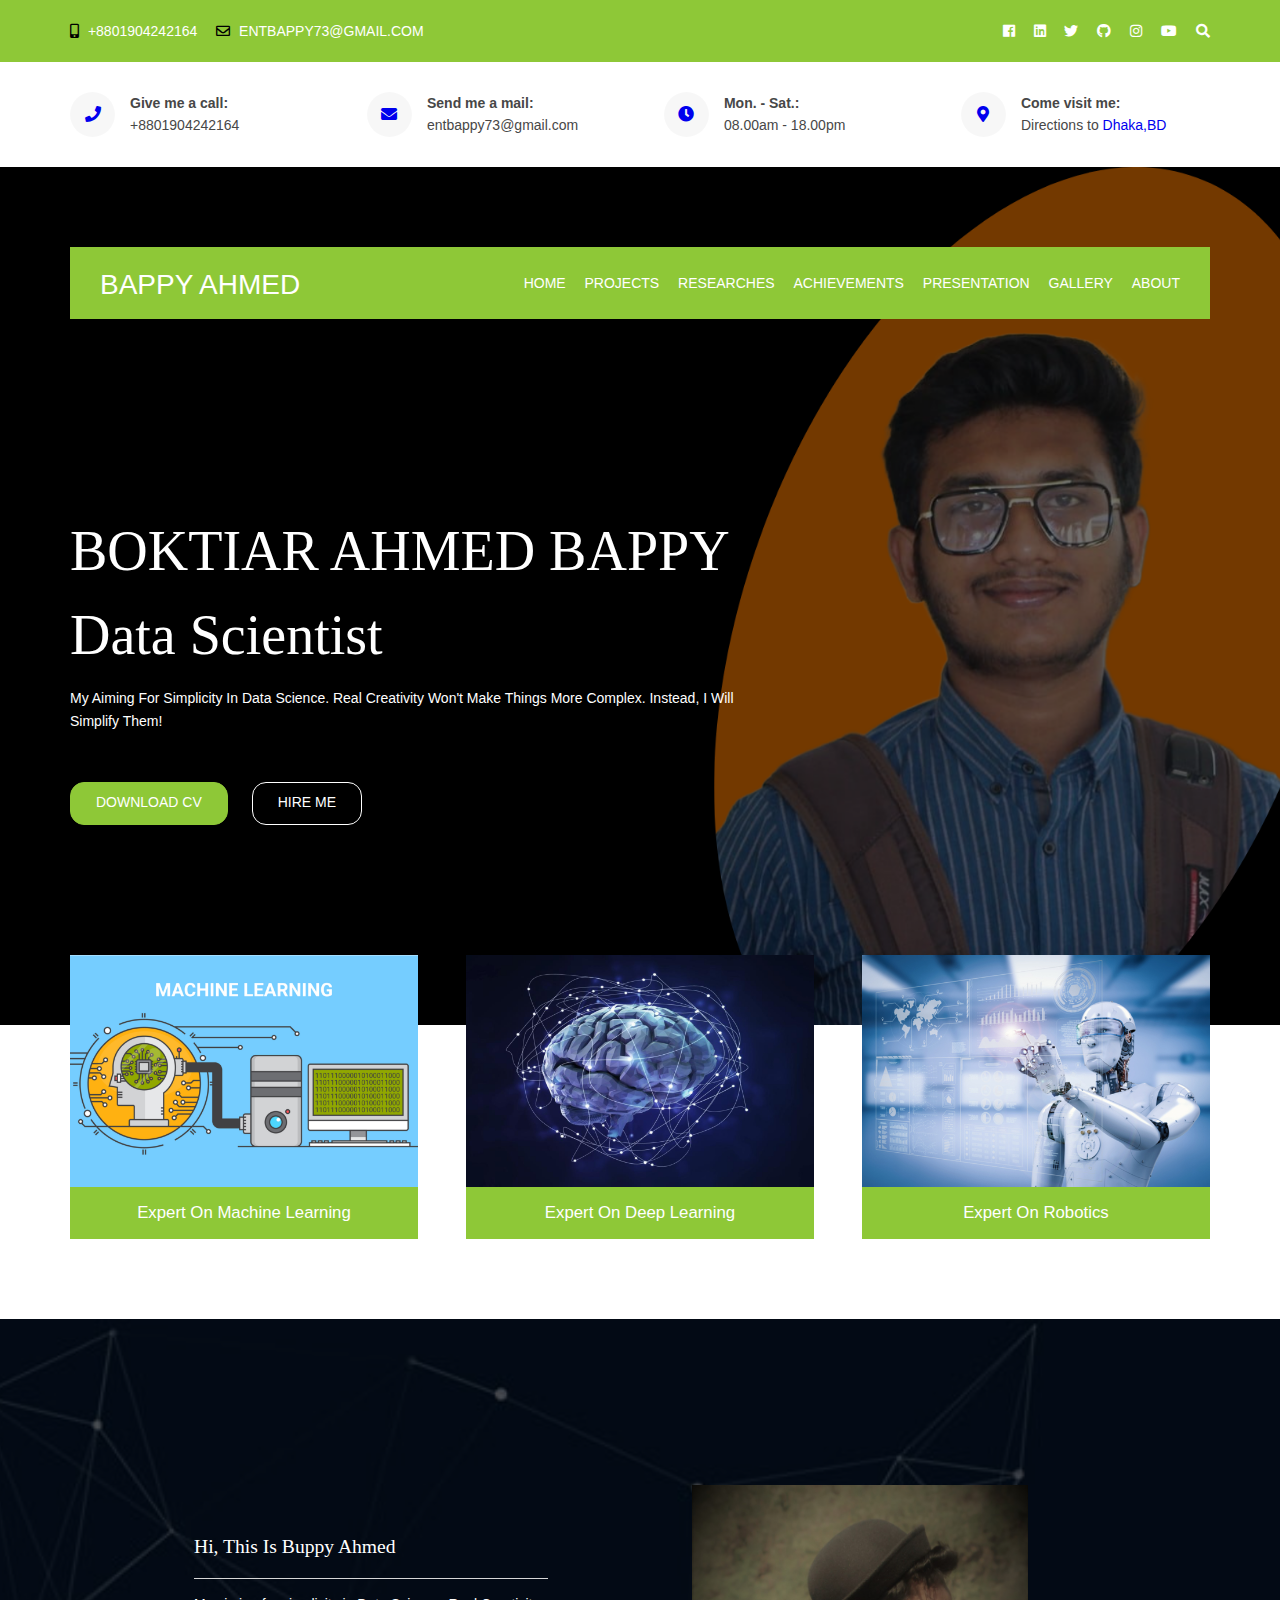
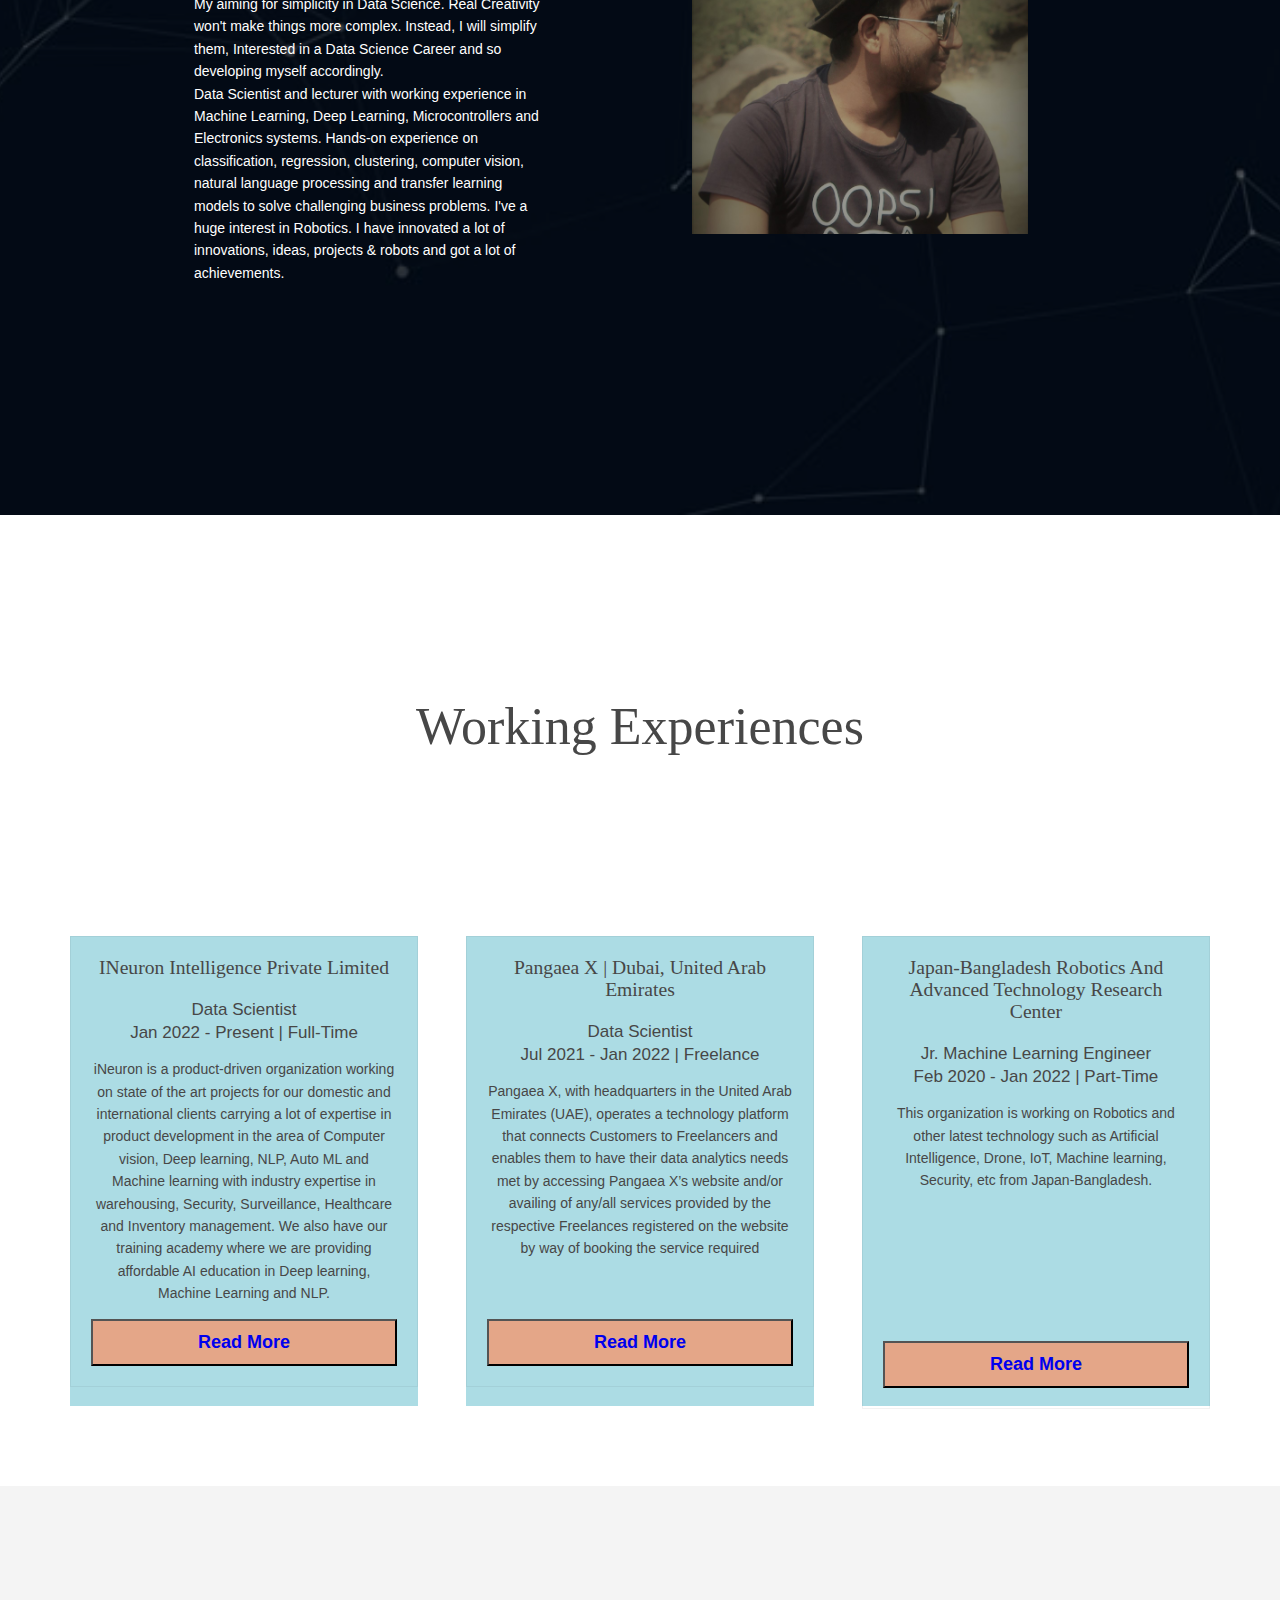
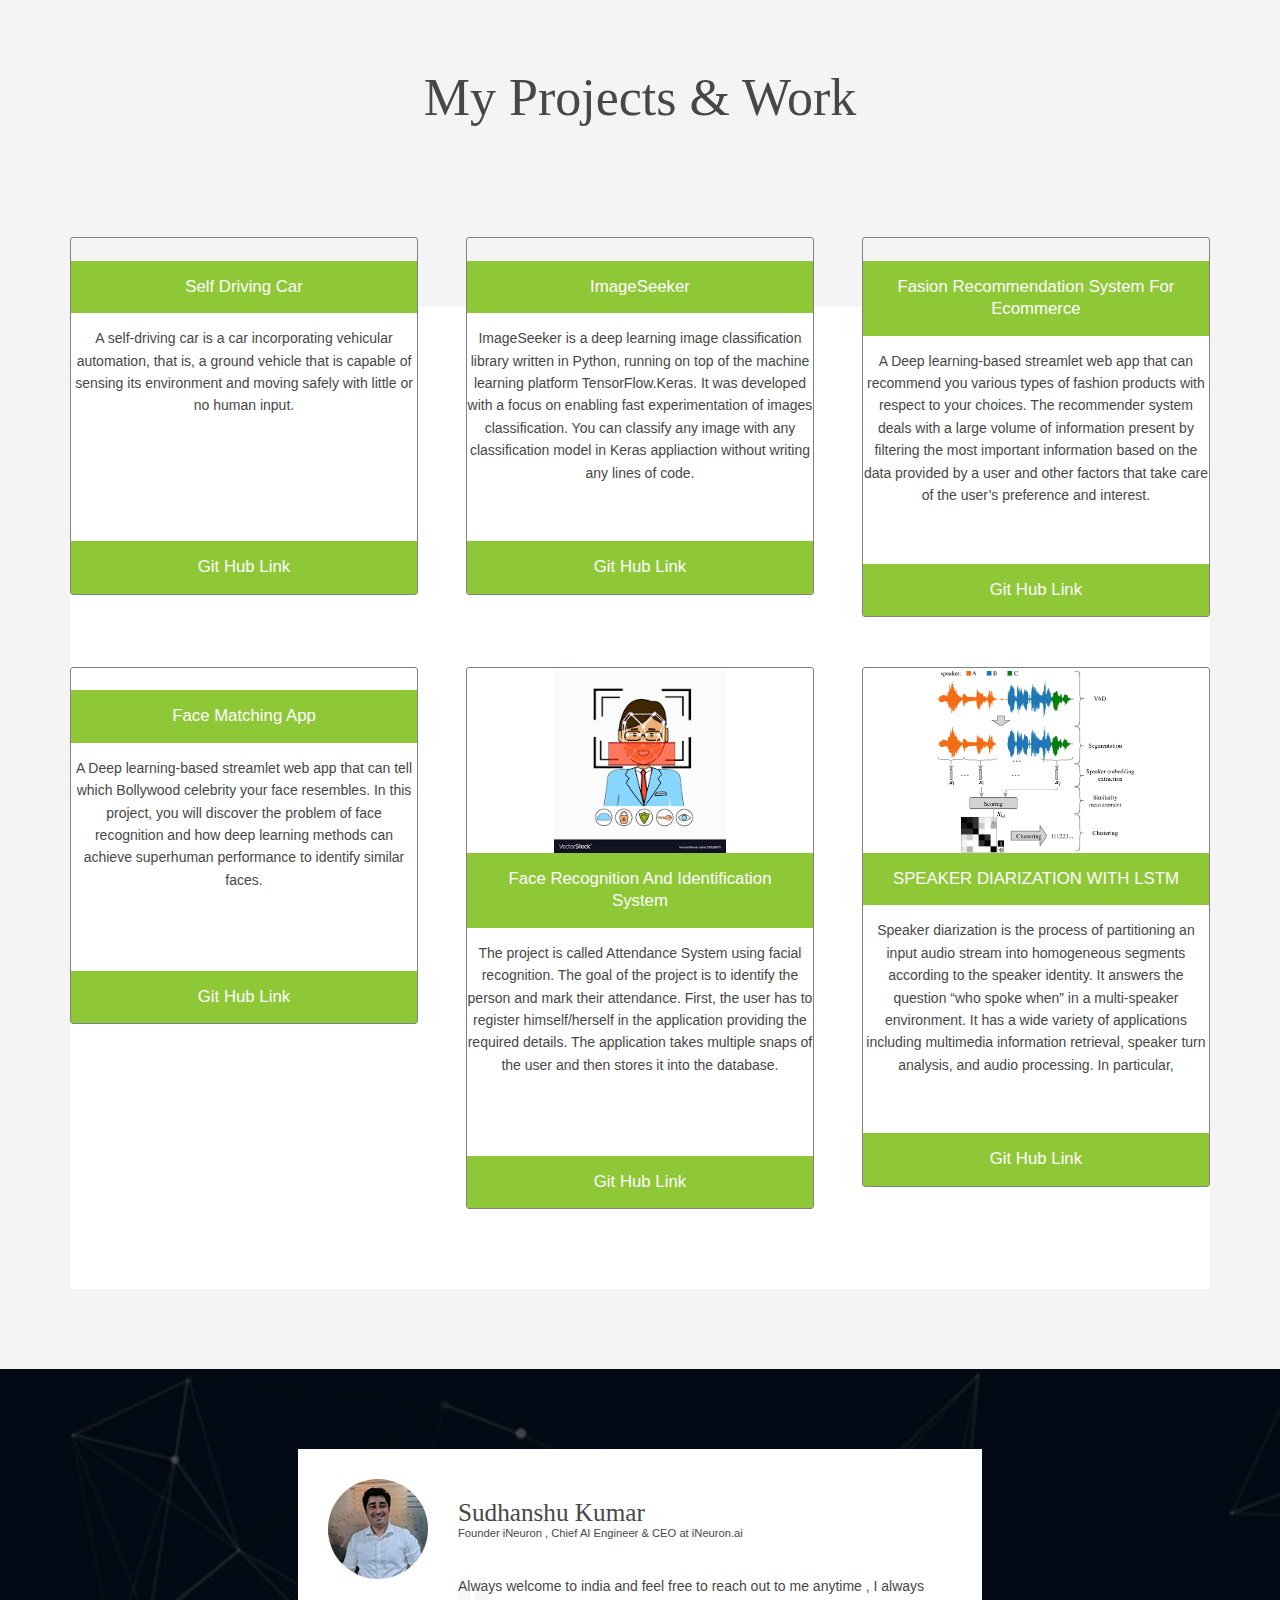
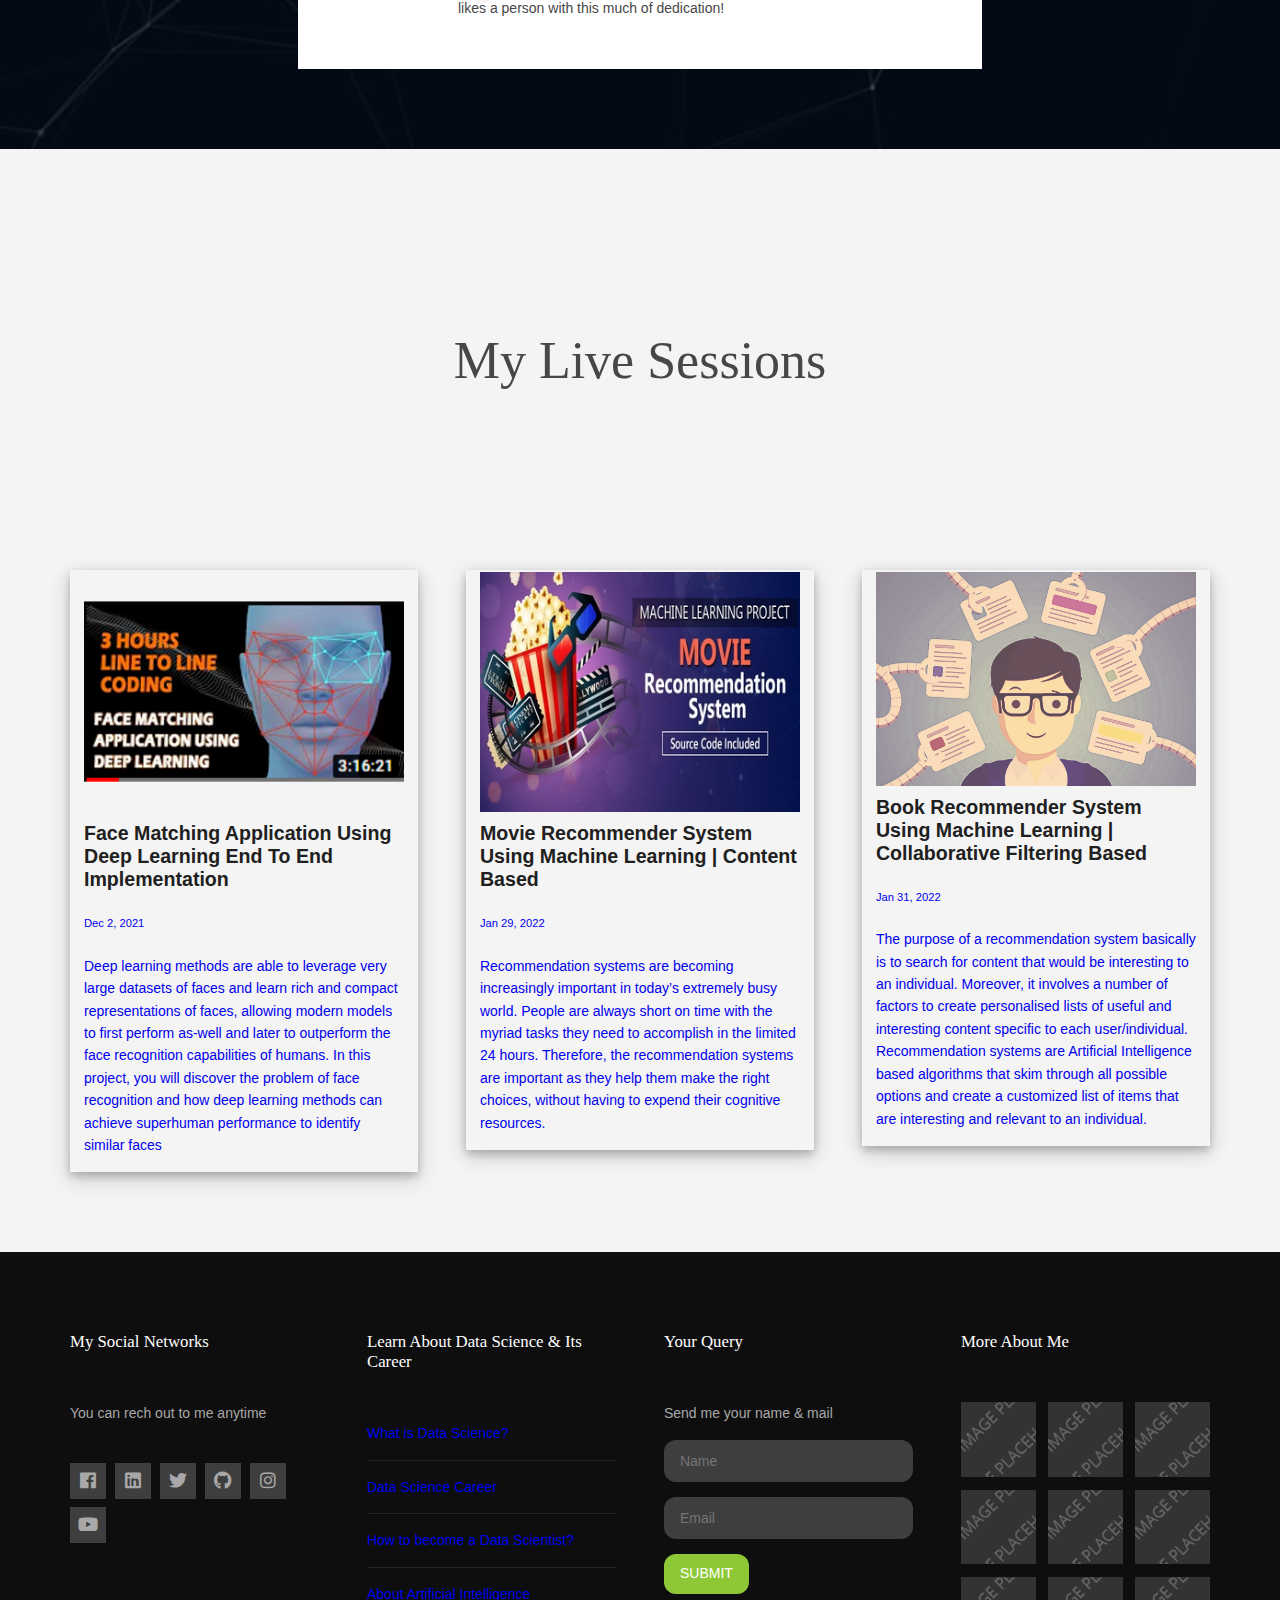
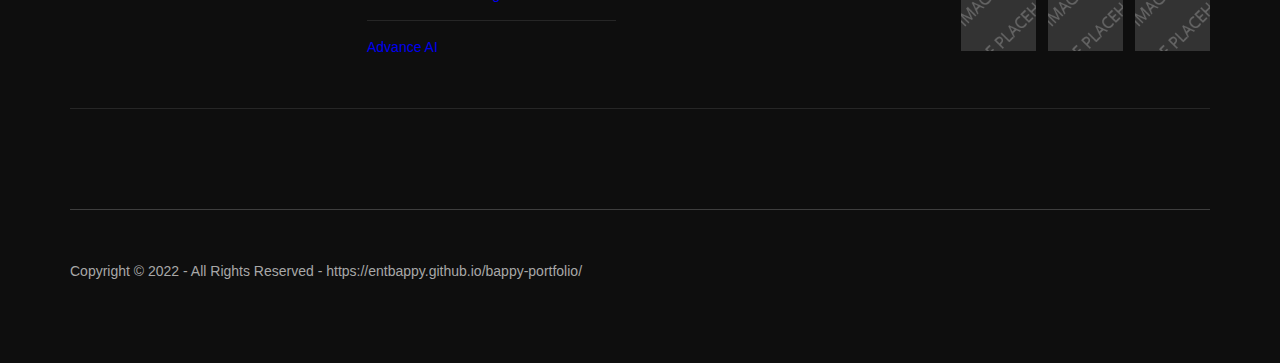
==== index.html @ 2879cc94 "home page is done" ====
<!DOCTYPE html>
<!--
Template Name: Spourmo
Author: <a href="https://www.os-templates.com/">OS Templates</a>
Author URI: https://www.os-templates.com/
Copyright: OS-Templates.com
Licence: Free to use under our free template licence terms
Licence URI: https://www.os-templates.com/template-terms
-->
<html lang="">
<!-- To declare your language - read more here: https://www.w3.org/International/questions/qa-html-language-declarations -->
<head>
<title>Bappy Portfolio</title>
<meta charset="utf-8">
<meta name="viewport" content="width=device-width, initial-scale=1.0, maximum-scale=1.0, user-scalable=no">
<link href="layout/styles/layout.css" rel="stylesheet" type="text/css" media="all">
</head>
<body id="top">
<!-- ################################################################################################ -->
<!-- ################################################################################################ -->
<!-- ################################################################################################ -->
<div class="wrapper row0">
  <div id="topbar" class="hoc clear"> 
    <!-- ################################################################################################ -->
    <div class="fl_left">
      <ul class="nospace">
        <li><i class="fas fa-mobile-alt rgtspace-5"></i> +8801904242164</li>
        <li><i class="far fa-envelope rgtspace-5"></i> entbappy73@gmail.com</li>
      </ul>
    </div>
    <div class="fl_right">
      <ul class="nospace">
        <li><a class="faicon-facebook" href="https://www.facebook.com/profile.php?id=100005254877425"><i class="fab fa-facebook"></i></a></li>
        <li><a class="faicon-linkedin" href="https://www.linkedin.com/in/boktiarahmed73/"><i class="fab fa-linkedin"></i></a></li>
        <li><a class="faicon-twitter" href="https://twitter.com/bappy913873"><i class="fab fa-twitter"></i></a></li>
        <li><a class="faicon-github" href="https://github.com/entbappy"><i class="fab fa-github"></i></a></li>
        <li><a class="faicon-instagram" href="https://www.instagram.com/entbappy/"><i class="fab fa-instagram"></i></a></li>
        <li><a class="faicon-youtube" href="https://www.youtube.com/dswithbappy"><i class="fab fa-youtube"></i></a></li>
        <li id="searchform">
          <div>
            <form action="index.html" method="post">
              <fieldset>
                <legend>Quick Search:</legend>
                <input type="text" placeholder="Enter search term&hellip;">
                <button type="submit"><i class="fas fa-search"></i></button>
              </fieldset>
            </form>
          </div>
        </li>
      </ul>
    </div>
    <!-- ################################################################################################ -->
  </div>
</div>
<!-- ################################################################################################ -->
<!-- ################################################################################################ -->
<!-- ################################################################################################ -->
<div class="wrapper row1">
  <section id="ctdetails" class="hoc clear"> 
    <!-- ################################################################################################ -->
    <ul class="nospace clear">
      <li class="one_quarter first">
        <div class="block clear"><a href="https://play.google.com/store/apps/details?id=v.d.d.answercall&hl=en&gl=US"><i class="fas fa-phone"></i></a> <span><strong>Give me a call:</strong> +8801904242164</span></div>
      </li>
      <li class="one_quarter">
        <div class="block clear"><a href="https://www.gmail.com/"><i class="fas fa-envelope"></i></a> <span><strong>Send me a mail:</strong> entbappy73@gmail.com</span></div>
      </li>
      <li class="one_quarter">
        <div class="block clear"><a href="http://time-time.net/timer/digital-clock.php"><i class="fas fa-clock"></i></a> <span><strong> Mon. - Sat.:</strong> 08.00am - 18.00pm</span></div>
      </li>
      <li class="one_quarter">
        <div class="block clear"><a href="https://www.google.com/maps/"><i class="fas fa-map-marker-alt"></i></a> <span><strong>Come visit me:</strong> Directions to <a href="#">Dhaka,BD</a></span></div>
      </li>
    </ul>
    <!-- ################################################################################################ -->
  </section>
</div>
<!-- ################################################################################################ -->
<!-- ################################################################################################ -->
<!-- ################################################################################################ -->
<!-- Top Background Image Wrapper -->
<div class="bgded overlay padtop" style="background-image:url('images/demo/backgrounds/1.png');"> 
  <!-- ################################################################################################ -->
  <!-- ################################################################################################ -->
  <!-- ################################################################################################ -->
  <header id="header" class="hoc clear">
    <div id="logo" class="fl_left"> 
      <!-- ################################################################################################ -->
      <h1><a href="index.html">BAPPY AHMED</a></h1>
      <!-- ################################################################################################ -->
    </div>
    <nav id="mainav" class="fl_right"> 
      <!-- ################################################################################################ -->
      <ul class="clear">
        <li ><a href="index.html">Home</a></li>
      
        <li><a href="index.html">Projects</a></li>
        <li><a href="index.html">Researches</a></li>
        <li><a href="index.html">Achievements</a></li>
        <li><a href="index.html">Presentation</a></li>
        <li><a href="pages/gallery.html">Gallery</a></li>
        <li><a href="index.html">About</a></li>
      
      </ul>
      <!-- ################################################################################################ -->
    </nav>
  </header>
  <!-- ################################################################################################ -->
  <!-- ################################################################################################ -->
  <!-- ################################################################################################ -->
  <div id="pageintro" class="hoc clear"> 
    <!-- ################################################################################################ -->
    <article>
      <h3 class="heading">BOKTIAR AHMED BAPPY</h3>
      <h5 class="heading">Data Scientist</h5>
      <p>My aiming for simplicity in Data Science. Real Creativity won't make things more complex. Instead, I will simplify them!</p>
      <footer>
        <ul class="nospace inline pushright">
          <li><a class="btn" target="_blank" href="https://drive.google.com/file/d/1JgCPQ5aP0_lSbUWf7cm9gqC_9HydBpE9/view?usp=sharing">DOWNLOAD CV</a></li>
          <li><a class="btn inverse" target="_blank" href="https://www.linkedin.com/in/boktiarahmed73/">HIRE ME</a></li>
        </ul>
      </footer>
    </article>
    <!-- ################################################################################################ -->
  </div>
  <!-- ################################################################################################ -->
</div>
<!-- End Top Background Image Wrapper -->
<!-- ################################################################################################ -->
<!-- ################################################################################################ -->
<!-- ################################################################################################ -->
<div class="wrapper row3">
  <main class="hoc container clear"> 
    <!-- main body -->
    <!-- ################################################################################################ -->
    <section id="introblocks">
      <ul class="nospace group grid-3">
        <li class="one_third">
          <figure><a class="imgover" href="https://en.wikipedia.org/wiki/Machine_learning"><img src="images/demo/mchine.png" alt=""></a>
            <figcaption><a href="https://en.wikipedia.org/wiki/Machine_learning">Expert on Machine Learning</a></figcaption>
          </figure>
        </li>
        <li class="one_third">
          <figure><a class="imgover" href="https://en.wikipedia.org/wiki/Deep_learning"><img src="images/demo/ann.jpg" alt=""></a>
            <figcaption><a href="https://en.wikipedia.org/wiki/Deep_learning">Expert on Deep Learning</a></figcaption>
          </figure>
        </li>
        <li class="one_third">
          <figure><a class="imgover" href="https://en.wikipedia.org/wiki/Robotics"><img src="images/demo/rbo.jpg" alt=""></a>
            <figcaption><a href="https://en.wikipedia.org/wiki/Robotic">Expert on Robotics</a></figcaption>
          </figure>
        </li>
      </ul>
    </section>
    <!-- ################################################################################################ -->
    <!-- / main body -->
    <div class="clear"></div>
  </main>
</div>
<!-- ################################################################################################ -->
<!-- ################################################################################################ -->
<!-- ################################################################################################ -->
<div id="home_about" class="bgded overlay" style="background-image:url('images/demo/backgrounds/nn.jpg');">
  <div id="about_detail">
    <h2>Hi, This is Buppy Ahmed</h2>
    <hr>
    <p>My aiming for simplicity in Data Science. Real Creativity won't make things more complex. Instead, I will simplify them, Interested in a Data Science Career and so developing myself accordingly.
      <br> Data Scientist and lecturer with working experience in Machine Learning, Deep Learning, Microcontrollers and Electronics systems. Hands-on experience on classification, regression, clustering, computer vision, natural language processing and transfer learning models to solve challenging business problems. I've a huge interest in Robotics. I have innovated a lot of innovations, ideas, projects & robots and got a lot of achievements.</p>
  </div>
  <div id="about_img_container">
    <img src="images/demo/about.jpg" alt="">
  </div>
  <!-- <section class="hoc container clear"> 
    
    <div class="one_half last"><a class="imgover" href="#"><img src="images/demo/about.jpg" alt=""></a></div>

    <figure id="home_about_detail" class="one_half first">
      <h4 class="heading">About Me</h4>
      <p class="btmspace-30">Hi! This is Bappy. My aiming for simplicity in Data Science. Real Creativity won't make things more complex. Instead, I will simplify them, Interested in a Data Science Career and so developing myself accordingly. Data Scientist and lecturer with working experience in Machine Learning, Deep Learning, Microcontrollers and Electronics systems. Hands-on experience on classification, regression, clustering, computer vision, natural language processing and transfer learning models to solve challenging business problems. I've a huge interest in Robotics. I have innovated a lot of innovations, ideas, projects & robots and got a lot of achievements.</p>
      <ul class="nospace clear points">
        <li><a href="https://www.linkedin.com/in/boktiarahmed73/"><i class="fas fa-equals"></i></a>
          <h6 class="heading">See My Achievements</h6>
        </li>
      
      </ul>
    </figure>  
  </section> -->
</div>
<!-- ################################################################################################ -->
<!-- ################################################################################################ -->
<!-- ################################################################################################ -->
<div class="wrapper row3">
  <section id="services" class="hoc container clear"> 
    <!-- ################################################################################################ -->
    <div class="sectiontitle">
      <!-- <p class="nospace font-xs">Mollis eu commodo eu dui quisque</p> -->
      <h6 class="heading home_heading" >Working Experiences</h6>
    </div>
    <ul class="nospace group grid-3">

      <li class="one_third" id="one_third_work">
        <article>
          <h6 class="heading">iNeuron Intelligence Private Limited</h6> 
          <h7 class="sub_heading">Data Scientist <br> Jan 2022 - Present | Full-Time</h7> 
          <p>iNeuron is a product-driven organization working on state of the art projects for our domestic and international clients carrying a lot of expertise in product development in the area of Computer vision, Deep learning, NLP, Auto ML and Machine learning with industry expertise in warehousing, Security, Surveillance, Healthcare and Inventory management. We also have our training academy where we are providing affordable AI education in Deep learning, Machine Learning and NLP.</p>
          <footer>
            <a href="http://ineuron.ai/" target="_blank">
            <button id="one_third_btn">Read More</button>
          </a>
          </footer>
        </article>
      </li>

      <li class="one_third" id="one_third_work">
        <article>
          <h6 class="heading">Pangaea X | Dubai, United Arab Emirates</h6>
          <h7 class="sub_heading">Data Scientist <br> Jul 2021 - Jan 2022 | Freelance</h7> 
          <p>Pangaea X, with headquarters in the United Arab Emirates (UAE), operates a technology platform that connects Customers to Freelancers and enables them to have their data analytics needs met by accessing Pangaea X’s website and/or availing of any/all services provided by the respective Freelances registered on the website by way of booking the service required</p>
         
          <footer style="padding-top: 46px;">
            <a href="https://www.pangaeax.com" target="_blank">
            <button id="one_third_btn">Read More</button>
          </a>
          </footer>
        </article>
      </li>
      
      <li class="one_third" id="one_third_work">
        <article>
          <h6 class="heading">Japan-Bangladesh Robotics and Advanced Technology Research Center</h6>
          <h7 class="sub_heading">Jr. Machine Learning Engineer <br> Feb 2020 - Jan 2022 | Part-Time</h7> 
          <p>This organization is working on Robotics and other latest technology such as Artificial Intelligence, Drone, IoT, Machine learning, Security, etc from Japan-Bangladesh.</p>
         
          <footer style="padding-top: 135px;">
            <a href="https://www.jbratrc.com/" target="_blank">
            <button id="one_third_btn">Read More</button>
          </a>
          </footer>
        </article>
      </li>

      <!-- <li class="one_third">
        <article><a href="#"><i class="fas fa-bezier-curve"></i></a>
          <h6 class="heading">Tincidunt enim etiam</h6>
          <p>Tellus lacus tempor in pharetra id imperdiet sit amet enim suspendisse potenti fusce ornare imperdiet sit amet enim suspendisse.</p>
          <footer><a href="#">Read More</a></footer>
        </article>
      </li>
      <li class="one_third">
        <article><a href="#"><i class="fas fa-box-open"></i></a>
          <h6 class="heading">Tincidunt enim etiam</h6>
          <p>Tellus lacus tempor in pharetra id imperdiet sit amet enim suspendisse potenti fusce ornare imperdiet sit amet enim suspendisse.</p>
          <footer><a href="#">Read More</a></footer>
        </article>
      </li>
      <li class="one_third">
        <article><a href="#"><i class="fas fa-luggage-cart"></i></a>
          <h6 class="heading">Tincidunt enim etiam</h6>
          <p>Tellus lacus tempor in pharetra id imperdiet sit amet enim suspendisse potenti fusce ornare imperdiet sit amet enim suspendisse.</p>
          <footer><a href="#">Read More</a></footer>
        </article>
      </li> -->
    </ul>
    <!-- ################################################################################################ -->
  </section>
</div>

<div class="wrapper row2">
  <section class="hoc container clear"> 
    <div class="sectiontitle">
      <h6 class="heading home_heading">My Projects & work</h6>
    </div>
    <!-- nedd added -->
    <div class="wrapper row3">
      <main class="hoc container clear"> 
        <section id="introblocks">
          <ul class="nospace group grid-3">
            <!-- self driving car -->
            <li class="one_third one_third_project">
              <figure><img src="https://camo.githubusercontent.com/569f0bd9c0ab9465d47946e35dffa65f2a9e174f5f61d06058e49eae9a553526/68747470733a2f2f63646e2e6472696262626c652e636f6d2f75736572732f313831352f73637265656e73686f74732f323538393031362f6361725f64722e676966" alt="">
                <figcaption><a>Self Driving Car</a>
                </figcaption>
                <p class="project_detail">A self-driving car is a car incorporating vehicular automation, that is, a ground vehicle that is capable of sensing its environment and moving safely with little or no human input.
                </p>
                <figcaption><a href="https://github.com/entbappy/Complete-Self-Driving-Car">Git Hub Link</a>
                </figcaption>
              </figure>
            </li>

       <!-- image seeker -->
       <li class="one_third one_third_project">
        <figure><img src="https://raw.githubusercontent.com/entbappy/Branching-tutorial/master/ImageSeeker.png" alt="">
          <figcaption><a>ImageSeeker</a>
          </figcaption>
          <p class="project_detail">ImageSeeker is a deep learning image classification library written in Python, running on top of the machine learning platform TensorFlow.Keras. It was developed with a focus on enabling fast experimentation of images classification. You can classify any image with any classification model in Keras appliaction without writing any lines of code.
          </p>
          <figcaption><a href="https://github.com/entbappy/ImageSeeker-Package">Git Hub Link</a>
          </figcaption>
        </figure>
      </li>
      <!-- faison recomendation -->
      <li class="one_third one_third_project">
        <figure><img src="https://raw.githubusercontent.com/entbappy/Deep-Learning-Based-Fasion-Recommendation-System/master/demo/3.png" alt="">
          <figcaption><a>Fasion Recommendation System for Ecommerce</a>
          </figcaption>
          <p class="project_detail">A Deep learning-based streamlet web app that can recommend you various types of fashion products with respect to your choices. The recommender system deals with a large volume of information present by filtering the most important information based on the data provided by a user and other factors that take care of the user’s preference and interest. 
          </p>
          <figcaption><a href="https://github.com/entbappy/Deep-Learning-Based-Fasion-Recommendation-System">Git Hub Link</a>
          </figcaption>
        </figure>
      </li>
      <!-- Face Matching app -->
      <li class="one_third one_third_project">
        <figure><img src="https://raw.githubusercontent.com/entbappy/Which-Bollywood-Celebrity-You-look-like/main/demo/5.png" alt="">
          <figcaption><a>Face Matching app</a>
          </figcaption>
          <p class="project_detail">A Deep learning-based streamlet web app that can tell which Bollywood celebrity your face resembles.
            In this project, you will discover the problem of face recognition and how deep learning methods can achieve superhuman performance to identify similar faces.
          </p>
          <figcaption><a href="https://github.com/entbappy/Which-Bollywood-Celebrity-You-look-like">Git Hub Link</a>
          </figcaption>
        </figure>
      </li>

 <!-- Face Recognition and Identification system -->
 <li class="one_third one_third_project">
  <figure><img src="images/demo//attandence.png" alt="">
    <figcaption><a>Face Recognition and Identification system</a>
    </figcaption>
    <p class="project_detail">The project is called Attendance System using facial recognition. The goal of the project is to identify the person and mark their attendance. First, the user has to register himself/herself in the application providing the required details. The application takes multiple snaps of the user and then stores it into the database. 
    </p>
    <figcaption><a href="https://github.com/entbappy/Attendance-System-using-facial-recognition">Git Hub Link</a>
    </figcaption>
  </figure>
</li>
<!-- faison recomendation -->
<li class="one_third one_third_project">
  <figure><img src="images/demo/SPEAKER DIARIZATION WITH LSTM.png" alt="">
    <figcaption><a>SPEAKER DIARIZATION WITH LSTM</a>
    </figcaption>
    <p class="project_detail">Speaker diarization is the process of partitioning an input audio stream into homogeneous segments according to the speaker identity. It answers the question “who spoke when” in a multi-speaker environment. It has a wide variety of applications including multimedia information retrieval, speaker turn analysis, and audio processing. In particular,
    </p>
    <figcaption><a href="https://github.com/entbappy/Speaker-Diarization-with-LSTM---Spectral-clustering-algorithm">Git Hub Link</a>
    </figcaption>
  </figure>
</li>
          </ul>
        </section>
   
        <div class="clear"></div>
      </main>
    </div>
    <figure>

      <!-- <figcaption class="center btmspace-50"><a href="#">Pharetra</a> / <a href="#">Imperdiet</a> / <a href="#">Suspendisse</a> / <a href="#">Potenti</a></figcaption> -->
      <ul class="nospace group grid-3">
        <!-- <li class="one_third"><a class="imgover" href="https://github.com/entbappy/Complete-Self-Driving-Car"><img src="images/demo/car.jpg" alt=""></a></li>
        <li class="one_third"><a class="imgover" href="https://github.com/entbappy/ImageSeeker-Package"><img src="images/demo/seeker.jpg" alt=""></a></li>
        <li class="one_third"><a class="imgover" href="https://github.com/entbappy/Deep-Learning-Based-Fasion-Recommendation-System"><img src="images/demo/fasion.jpg" alt=""></a></li> -->
        <!-- <li class="one_third"><a class="imgover" href="https://github.com/entbappy/Which-Bollywood-Celebrity-You-look-like"><img src="images/demo/face.jpg" alt=""></a></li>
        <li class="one_third"><a class="imgover" href="https://github.com/entbappy/Attendance-System-using-facial-recognition"><img src="images/demo/att.jpg" alt=""></a></li>
        <li class="one_third"><a class="imgover" href="https://github.com/entbappy/Speaker-Diarization-with-LSTM---Spectral-clustering-algorithm"><img src="images/demo/sp.jpg" alt=""></a></li> -->
      </ul>
    </figure>
    <!-- ################################################################################################ -->
  </section>
</div>
<!-- ################################################################################################ -->
<!-- ################################################################################################ -->
<!-- ################################################################################################ -->
<div class="bgded overlay" style="background-image:url('images/demo/backgrounds/nn.jpg');">
  
  <section id="testimonials" class="hoc container clear"> 
    
    <!-- ################################################################################################ -->
    
    <article>
      
      <figure><img src="images/demo/su.jpg" alt=""></figure>
      <h6 class="heading font-x2">Sudhanshu Kumar</h6>
      <em>Founder iNeuron , Chief AI Engineer & CEO at iNeuron.ai</em>
      <blockquote>Always welcome to india and feel free to reach out to me anytime , I always likes a person with this much of dedication!</blockquote>
    </article>
    <!-- ################################################################################################ -->
  </section>
</div>


<div class="wrapper row2">
  <section class="hoc container clear"> 
    <!-- ################################################################################################ -->
    <div class="sectiontitle">
      <!-- <p class="nospace font-xs">Mollis eu commodo eu dui quisque</p> -->
      <h6 class="heading home_heading">My Live Sessions</h6>
    </div>
    <ul id="latest" class="nospace group sd-third">
      <a class=" " href="https://www.youtube.com/watch?v=TYaYeLsnljI&t=896s"> <!-- class="imgover" -->
      <li class="one_third first live_session_container">
        <article>
          <figure><img class="live_session" src="images/demo/ls1.png" alt="">
            <figcaption>
              <h6 class="live_session_heading">Face Matching Application Using Deep Learning End to End Implementation</h6>
              <ul class="nospace meta clear">
                <!-- <li><i class="fas fa-user"></i> <a href="#">Admin</a></li> -->
                <li>
                  <time datetime="2045-04-06T08:15+00:00">Dec 2, 2021</time>
                </li>
              </ul>
            </figcaption>
          </figure>
          <p>Deep learning methods are able to leverage very large datasets of faces and learn rich and compact representations of faces, allowing modern models to first perform as-well and later to outperform the face recognition capabilities of humans. In this project, you will discover the problem of face recognition and how deep learning methods can achieve superhuman performance to identify similar faces</p>
          <!-- <footer><a href="https://www.youtube.com/watch?v=TYaYeLsnljI&t=896s">Session Link</a></footer> -->
        </article>
      </li>
    </a>
    <a class="" target="_blank" href="https://youtu.be/yIsbvlgKQNU">
      <li class="one_third live_session_container">
        <article>
          <figure><img  class="live_session" src="images/demo/ls2.jpg" alt="">
            <figcaption>
              <h6 class="live_session_heading">Movie Recommender System Using Machine Learning | Content Based</h6>
              <ul class="nospace meta clear">
                <!-- <li><i class="fas fa-user"></i> <a href="#">Admin</a></li> -->
                <li>
                  <time datetime="2045-04-05T08:15+00:00">Jan 29, 2022</time>
                </li>
              </ul>
            </figcaption>
          </figure>
          <p>Recommendation systems are becoming increasingly important in today’s extremely busy world. People are always short on time with the myriad tasks they need to accomplish in the limited 24 hours. Therefore, the recommendation systems are important as they help them make the right choices, without having to expend their cognitive resources.</p>
        </article>
      </li>
    </a>
    <a  class="" target="_blank" href="https://youtu.be/iFHAuvZdXvM">
      <li class="one_third live_session_container">
        <article>
          <figure>
            
              <img class="live_session" src="images/demo/ls3.jpg" alt="">   
            <figcaption>
              <h6 class="live_session_heading ">Book Recommender System Using Machine Learning | Collaborative Filtering Based</h6>
              <ul class="nospace meta clear">
                <!-- <li><i class="fas fa-user"></i> <a href="#">Admin</a></li> -->
                <li>
                  <time datetime="2045-04-04T08:15+00:00">Jan 31, 2022</time>
                </li>
              </ul>
            </figcaption>
      
          </figure>
          <p>The purpose of a recommendation system basically is to search for content that would be interesting to an individual. Moreover, it involves a number of factors to create personalised lists of useful and interesting content specific to each user/individual. Recommendation systems are Artificial Intelligence based algorithms that skim through all possible options and create a customized list of items that are interesting and relevant to an individual.</p>
        </article>
      </li>
    </a>
    </ul>
    <!-- ################################################################################################ -->
  </section>
</div>
<!-- ################################################################################################ -->
<!-- ################################################################################################ -->
<!-- ################################################################################################ -->
<!-- Bottom Background Image Wrapper -->
<div class="bgded overlay" style="background-image:url('images/demo/backgrounds/nn.png');"> 
  <!-- ################################################################################################ -->
  <div class="wrapper row4">
    <footer id="footer" class="hoc clear"> 
      <!-- ################################################################################################ -->
      <div class="group btmspace-50">
        <div class="one_quarter first">
          <h6 class="heading">My Social Networks</h6>
          <p>You can rech out to me anytime</p>
          <ul class="faico clear">
            <li><a target="_blank" class="faicon-facebook" href="https://www.facebook.com/profile.php?id=100005254877425"><i class="fab fa-facebook"></i></a></li>
            <li><a target="_blank" class="faicon-linkedin" href="https://www.linkedin.com/in/boktiarahmed73/"><i class="fab fa-linkedin"></i></a></li>
            <li><a target="_blank" class="faicon-twitter" href="https://twitter.com/bappy913873"><i class="fab fa-twitter"></i></a></li>
            <li><a target="_blank" class="faicon-github" href="https://github.com/entbappy"><i class="fab fa-github"></i></a></li>
            <li><a target="_blank" class="faicon-instagram" href="https://www.instagram.com/entbappy/"><i class="fab fa-instagram"></i></a></li>
            <li><a target="_blank" class="faicon-youtube" href="https://www.youtube.com/dswithbappy"><i class="fab fa-youtube"></i></a></li>
          </ul>
        </div>
        <div class="one_quarter">
          <h6 class="heading">Learn about Data Science & its Career</h6>
          <ul class="nospace linklist">
            <li><a target="_blank" href="https://en.wikipedia.org/wiki/Data_science">What is Data Science?</a></li>
            <li><a target="_blank" href="https://www.discoverdatascience.org/career-information/">Data Science Career</a></li>
            <li><a target="_blank" href="https://www.geteducated.com/careers/how-to-become-a-data-scientist/">How to become a Data Scientist?</a></li>
            <li><a target="_blank" href="https://ai.facebook.com/events/inside-the-lab/?utm_source=facebook&utm_medium=organic_social&utm_campaign=itl&utm_content=post-event">About Artificial Intelligence</a></li>
            <li><a target="_blank" href="https://ai.google/">Advance AI</a></li>
          </ul>
        </div>
        <div class="one_quarter">
          <h6 class="heading">Your Query</h6>
          <p class="nospace btmspace-15">Send me your name & mail</p>
          <form action="index.html" method="post">
            <fieldset>
              <legend>Newsletter:</legend>
              <input class="btmspace-15" type="text" value="" placeholder="Name">
              <input class="btmspace-15" type="text" value="" placeholder="Email">
              <button class="btn" type="submit" value="submit">Submit</button>
            </fieldset>
          </form>
        </div>
        <div class="one_quarter">
          <h6 class="heading">More About me</h6>
          <ul class="nospace clear latestimg">
            <li><a target="_blank" class="imgover" href="#"><img src="images/demo/100x100.png" alt=""></a></li>
            <li><a target="_blank" class="imgover" href="#"><img src="images/demo/100x100.png" alt=""></a></li>
            <li><a target="_blank" class="imgover" href="#"><img src="images/demo/100x100.png" alt=""></a></li>
            <li><a target="_blank" class="imgover" href="#"><img src="images/demo/100x100.png" alt=""></a></li>
            <li><a target="_blank" class="imgover" href="#"><img src="images/demo/100x100.png" alt=""></a></li>
            <li><a target="_blank" class="imgover" href="#"><img src="images/demo/100x100.png" alt=""></a></li>
            <li><a target="_blank" class="imgover" href="#"><img src="images/demo/100x100.png" alt=""></a></li>
            <li><a target="_blank" class="imgover" href="#"><img src="images/demo/100x100.png" alt=""></a></li>
            <li><a target="_blank" class="imgover" href="#"><img src="images/demo/100x100.png" alt=""></a></li>
          </ul>
        </div>
      </div>
      <!-- ################################################################################################ -->
      <hr class="btmspace-50">
      <!-- ################################################################################################ -->
      <nav>
        <ul class="nospace">
          <!-- <li><a href="index.html"><i class="fas fa-lg fa-home"></i></a></li>
          <li><a href="#">About</a></li>
          <li><a href="#">Contact</a></li>
          <li><a href="#">Terms</a></li>
          <li><a href="#">Privacy</a></li>
          <li><a href="#">Cookies</a></li>
          <li><a href="#">Disclaimer</a></li> -->
        </ul>
      </nav>
      <!-- ################################################################################################ -->
    </footer>
  </div>
  <!-- ################################################################################################ -->
  <!-- ################################################################################################ -->
  <!-- ################################################################################################ -->
  <div class="wrapper row5">
    <div id="copyright" class="hoc clear"> 
      <!-- ################################################################################################ -->
      <p class="fl_left">Copyright &copy; 2022 - All Rights Reserved - <a href="#">https://entbappy.github.io/bappy-portfolio/</a></p>
      <!-- <p class="fl_right">Template by <a target="_blank" href="https://www.os-templates.com/" title="Free Website Templates">OS Templates</a></p> -->
      <!-- ################################################################################################ -->
    </div>
  </div>
  <!-- ################################################################################################ -->
</div>
<!-- End Bottom Background Image Wrapper -->
<!-- ################################################################################################ -->
<!-- ################################################################################################ -->
<!-- ################################################################################################ -->
<a id="backtotop" href="#top"><i class="fas fa-chevron-up"></i></a>
<!-- JAVASCRIPTS -->
<script src="layout/scripts/jquery.min.js"></script>
<script src="layout/scripts/jquery.backtotop.js"></script>
<script src="layout/scripts/jquery.mobilemenu.js"></script>
</body>
</html>
---- layout/styles/layout.css ----
@charset "utf-8";
/*
Template Name: Spourmo
Author: <a href="https://www.os-templates.com/">OS Templates</a>
Author URI: https://www.os-templates.com/
Copyright: OS-Templates.com
Licence: Free to use under our free template licence terms
Licence URI: https://www.os-templates.com/template-terms
File: Layout CSS
*/

@import url("fontawesome-free/css/all.css");
@import url("framework.css");

/* Rows
--------------------------------------------------------------------------------------------------------------- */
.row0, .row0 a{}
.row1, .row1 a{}
.row2, .row2 a{}
.row3, .row3 a{}
.row4, .row4 a{}
.row5, .row5 a{}


/* Top Bar
--------------------------------------------------------------------------------------------------------------- */
#topbar{padding:20px 0; text-transform:uppercase;}

#topbar ul li{display:inline-block; margin-right:15px;}
#topbar ul li:last-child{margin-right:0; padding-right:0; border-right:none;}
#topbar i{line-height:normal;}

/* Search Form */
#topbar #searchform{position:relative; line-height:1; z-index:9999;}
#topbar #searchform::after{display:block; height:18px; line-height:18px; padding:0; font-family:"Font Awesome 5 Free"; font-weight:900; content:"\f002"/* fa-search */;}
#topbar #searchform:hover::after, #topbar #searchform button{cursor:pointer;}
#topbar #searchform > div{position:absolute; top:18px; right:0; width:280px; visibility:hidden; opacity:0/* Required for transition effect */;}
#topbar #searchform:hover > div{visibility:visible; opacity:1/* Required for transition effect */;}
#topbar #searchform form{display:block; position:relative;}
#topbar #searchform form *{border:none;}
#topbar #searchform input{display:block; width:100%; height:36px; padding:8px 40px 8px 10px; font-size:1rem;}
#topbar #searchform ::placeholder{text-transform:capitalize;}
#topbar #searchform button{display:block; position:absolute; top:3px; right:2px; height:30px; font-size:16px; line-height:1;}


/* Contact Details
--------------------------------------------------------------------------------------------------------------- */
#ctdetails{padding:30px 0;}

#ctdetails ul{}
#ctdetails ul li{}
#ctdetails ul li div{position:relative; min-height:45px; padding:0 0 0 60px; line-height:1; word-wrap:break-word;}
#ctdetails ul li div i{position:absolute; top:0; left:0; width:45px; height:45px; line-height:45px; font-size:16px; text-align:center; border-radius:50%;}
#ctdetails ul li div span{display:block; padding:4px 0 0 0;}
#ctdetails ul li div strong{display:block; margin:0 0 8px 0;}
#ctdetails div:last-child{margin-bottom:0;}/* Used when elements stack in small viewports */


/* Header
--------------------------------------------------------------------------------------------------------------- */
.padtop{padding:80px 0 0 0;}
 
#header{padding:0 30px;}

#header #logo{margin:22px 0 0 0;}
#header #logo h1{margin:0; padding:0; font-size:2rem; font-variant:small-caps;}


/* Page Intro
--------------------------------------------------------------------------------------------------------------- */
#pageintro{padding:200px 0;}

#pageintro article{display:block; max-width:60%; text-transform:capitalize;}
#pageintro .heading{font-size:4rem;}
#pageintro footer{margin-top:50px;}


/* Content Area
--------------------------------------------------------------------------------------------------------------- */
.container{padding:80px 0;}

/* Content */
.container .content{}

.sectiontitle{display:block; max-width:55%; margin:0 auto 80px; text-align:center;}
.sectiontitle *{margin:0;}

.grid-3 > li{margin-bottom:50px;}
.grid-3 > li:nth-last-child(-n+3){margin-bottom:0;}/* Removes bottom margin from the last line of items - margin is restored in the media queries when items stack */
.grid-3 > li:nth-child(3n+1){margin-left:0; clear:left;}/* Removes the need to add class="first" */

/* Introblocks */
#introblocks{display:block; position:relative; margin:-150px 0 0 0; z-index:1; text-align:center;}
#introblocks figure{}
#introblocks figure figcaption{}
#introblocks figure figcaption > a{display:block; padding:15px; text-transform:capitalize; font-size:1.2rem;}

/* Services */
#services{text-align:center;}
#services article{padding:20px; border:1px solid;}
#services i{margin-bottom:30px; font-size:3rem;}

/* Points */
.points{}
.points ul{}
.points li{position:relative; min-height:60px; margin:0 0 30px 0; padding:5px 0 0 80px; line-height:1;}
.points li:last-child{margin:0;}/* Used when elements stack in small viewports */
.points li i{position:absolute; top:0; left:0; width:60px; height:60px; line-height:60px; font-size:20px; text-align:center; border-radius:50%;}
.points li .heading{margin:0 0 10px 0; font-size:1.2rem;}
.points li p{margin:0; line-height:1.4rem;}

/* Testimonials */
#testimonials{}
#testimonials article{display:block; position:relative; max-width:60%; margin:0 auto; padding:50px 30px 50px 160px;}
#testimonials article *{margin:0; padding:0;}
#testimonials article figure{position:absolute; top:30px; left:30px;}
#testimonials article figure img{border-radius:50%;}
#testimonials article .heading{}
#testimonials article em{display:block; margin:-5px 0 30px 0; font-size:.8rem; font-style:normal;}
#testimonials article blockquote{line-height:1.6rem;}
#testimonials article blockquote::before{top:0; left:0; font-size:30px; line-height:30px;}

/* Latest */
#latest{}
#latest > li:last-child{margin-bottom:0;}/* Used when elements stack in small viewports */
#latest article{}
#latest article figure{}
#latest article figure > a{margin-bottom:20px;}
#latest article figure figcaption{}
#latest article figure figcaption .heading{margin:0 0 8px 0;}
#latest article figure figcaption .meta{display:block; margin:0 0 20px 0;}
#latest article figure figcaption .meta li{display:inline-block; margin-right:5px; padding-right:10px; border-right:1px solid red; font-size:.8rem;}
#latest article figure figcaption .meta li:last-child{margin-right:0; padding-right:0; border-right:none;}
#latest article figure figcaption .meta li i{margin-right:5px;}

/* Comments */
#comments ul{margin:0 0 40px 0; padding:0; list-style:none;}
#comments li{margin:0 0 10px 0; padding:15px;}
#comments .avatar{float:right; margin:0 0 10px 10px; padding:3px; border:1px solid;}
#comments address{font-weight:bold;}
#comments time{font-size:smaller;}
#comments .comcont{display:block; margin:0; padding:0;}
#comments .comcont p{margin:10px 5px 10px 0; padding:0;}

#comments form{display:block; width:100%;}
#comments input, #comments textarea{width:100%; padding:10px; border:1px solid;}
#comments textarea{overflow:auto;}
#comments div{margin-bottom:15px;}
#comments input[type="submit"], #comments input[type="reset"]{display:inline-block; width:auto; min-width:150px; margin:0; padding:8px 5px; cursor:pointer;}

/* Sidebar */
.container .sidebar{}

.sidebar .sdb_holder{margin-bottom:50px;}
.sidebar .sdb_holder:last-child{margin-bottom:0;}


/* Footer
--------------------------------------------------------------------------------------------------------------- */
#footer{padding:80px 0 50px;}

#footer .heading{margin-bottom:50px; font-size:1.2rem;}
#footer p + .faico{margin-top:30px;}

#footer input, #footer button{border:1px solid;}
#footer input{display:block; width:100%; padding:12px 15px;}
#footer button{padding:10px 15px 12px; font-size:1rem;}

#footer .linklist li{display:block; margin-bottom:15px; padding:0 0 15px 0; border-bottom:1px solid;}
#footer .linklist li:last-child{margin:0; padding:0; border:none;}
#footer .linklist li::before, #footer .linklist li::after{display:table; content:"";}
#footer .linklist li, #footer .linklist li::after{clear:both;}

#footer .latestimg{}
#footer .latestimg > li{display:inline-block; float:left; width:30%; margin:0 0 5% 5%;}
#footer .latestimg > li:nth-last-child(-n+3){margin-bottom:0;}/* Removes bottom margin from the last three items - margin is restored in the media queries when items stack */
#footer .latestimg > li:nth-child(3n+1){margin-left:0; clear:left;}/* Removes the need to add class="first" */
#footer .latestimg > li img{width:100%;}/* Force the image to resize to take the full space - may have to be changed for tablets, depends on personal preference */
#footer .latestimg > li a.imgover{display:block;}

#footer nav{display:block; text-align:center; text-transform:uppercase;}
#footer nav li{display:inline; margin-right:20px;}
#footer nav li:last-child{margin-right:0;}


/* Copyright
--------------------------------------------------------------------------------------------------------------- */
#copyright{padding:50px 0 80px; border-top:1px solid;}
#copyright *{margin:0; padding:0;}


/* Add roundness to certain items
Settings are all different due to the optical similarity needed for different sized elements
Delete this section if roundness is not wanted / required
--------------------------------------------------------------------------------------------------------------- */
.btn{border-radius:14px;}
#footer input, #footer button{border-radius:12px;}


/* Transition Fade
This gives a smooth transition to "ALL" elements used in the layout - other than the navigation form used in mobile devices
If you don't want it to fade all elements, you have to list the ones you want to be faded individually
Delete it completely to stop fading
--------------------------------------------------------------------------------------------------------------- */
*, *::before, *::after{transition:all .3s ease-in-out;}
#mainav form *{transition:none !important;}


/* ------------------------------------------------------------------------------------------------------------ */
/* ------------------------------------------------------------------------------------------------------------ */
/* ------------------------------------------------------------------------------------------------------------ */
/* ------------------------------------------------------------------------------------------------------------ */
/* ------------------------------------------------------------------------------------------------------------ */


/* Navigation
--------------------------------------------------------------------------------------------------------------- */
nav ul, nav ol{margin:0; padding:0; list-style:none;}

#mainav, #breadcrumb, .sidebar nav{line-height:normal;}
#mainav .drop::after, #mainav li li .drop::after, #breadcrumb li a::after, .sidebar nav a::after{position:absolute; font-family:"Font Awesome 5 Free"; font-weight:900; font-size:10px; line-height:10px;}

/* Top Navigation */
#mainav{}
#mainav ul{text-transform:uppercase;}
#mainav ul ul{position:absolute; width:180px; text-transform:none; z-index:9999;}
#mainav ul ul ul{left:180px; top:0;}
#mainav li{display:inline-block; position:relative; margin:0 15px 0 0; padding:0;}
#mainav li:last-child{margin-right:0;}
#mainav li li{width:100%; margin:0;}
#mainav li a{display:block; padding:28px 0;}
#mainav li li a{border:solid; border-width:0 0 1px 0;}
#mainav .drop{padding-left:15px;}
#mainav li li a, #mainav li li .drop{display:block; margin:0; padding:10px 15px;}
#mainav .drop::after, #mainav li li .drop::after{content:"\f0d7";}
#mainav .drop::after{top:35px; left:5px;}
#mainav li li .drop::after{top:15px; left:5px;}
#mainav ul ul{visibility:hidden; opacity:0;}
#mainav ul li:hover > ul{visibility:visible; opacity:1;}

#mainav form{display:none; width:100%; margin:0; padding:0;}
#mainav form select, #mainav form select option{display:block; cursor:pointer; outline:none;}
#mainav form select{width:100%; padding:5px; border:1px solid;}
#mainav form select option{margin:5px; padding:0; border:none;}

/* Breadcrumb */
#breadcrumb{padding:150px 0 30px; text-align:right;}
#breadcrumb ul{margin:0; padding:0; list-style:none; text-transform:uppercase;}
#breadcrumb li{display:inline-block; margin:0 6px 0 0; padding:0;}
#breadcrumb li a{display:block; position:relative; margin:0; padding:0 12px 0 0; font-size:12px;}
#breadcrumb li a::after{top:4px; right:0; content:"\f0da";}
#breadcrumb li:last-child a{margin:0; padding:0;}
#breadcrumb li:last-child a::after{display:none;}
#breadcrumb .heading{margin:0; font-size:2rem;}

/* Sidebar Navigation */
.sidebar nav{display:block; width:100%;}
.sidebar nav li{margin:0 0 3px 0; padding:0;}
.sidebar nav a{display:block; position:relative; margin:0; padding:5px 10px 5px 15px; text-decoration:none; border:solid; border-width:0 0 1px 0;}
.sidebar nav a::after{top:10px; left:5px; content:"\f0da";}
.sidebar nav ul ul a{padding-left:35px;}
.sidebar nav ul ul a::after{left:25px;}
.sidebar nav ul ul ul a{padding-left:55px;}
.sidebar nav ul ul ul a::after{left:45px;}

/* Pagination */
.pagination{display:block; width:100%; text-align:center; clear:both;}
.pagination li{display:inline-block; margin:0 2px 0 0;}
.pagination li:last-child{margin-right:0;}
.pagination a, .pagination strong{display:block; padding:8px 11px; border:1px solid; background-clip:padding-box; font-weight:normal;}

/* Back to Top */
#backtotop{z-index:999; display:inline-block; position:fixed; visibility:hidden; bottom:20px; right:20px; width:36px; height:36px; line-height:36px; font-size:16px; text-align:center; opacity:.2;}
#backtotop i{display:block; width:100%; height:100%; line-height:inherit;}
#backtotop.visible{visibility:visible; opacity:.5;}
#backtotop:hover{opacity:1;}


/* Tables
--------------------------------------------------------------------------------------------------------------- */
table, th, td{border:1px solid; border-collapse:collapse; vertical-align:top;}
table, th{table-layout:auto;}
table{width:100%; margin-bottom:15px;}
th, td{padding:5px 8px;}
td{border-width:0 1px;}


/* Gallery
--------------------------------------------------------------------------------------------------------------- */
#gallery{display:block; width:100%; margin-bottom:50px;}
#gallery figure figcaption{display:block; width:100%; clear:both;}
#gallery li{margin-bottom:30px;}


/* Font Awesome Social Icons
--------------------------------------------------------------------------------------------------------------- */
.faico{margin:0; padding:0; list-style:none;}
.faico li{display:inline-block; margin:8px 5px 0 0; padding:0; line-height:normal;}
.faico li:last-child{margin-right:0;}
.faico a{display:inline-block; width:36px; height:36px; line-height:36px; font-size:18px; text-align:center;}

.faico a{color:inherit; background-color:rgba(255,255,255,.2);}
.faico a:hover{color:#FFFFFF;}

.faicon-dribble:hover{background-color:#EA4C89;}
.faicon-facebook:hover{background-color:#3B5998;}
.faicon-google-plus:hover{background-color:#DB4A39;}
.faicon-linkedin:hover{background-color:#0E76A8;}
.faicon-twitter:hover{background-color:#00ACEE;}
.faicon-vk:hover{background-color:#4E658E;}


/* ------------------------------------------------------------------------------------------------------------ */
/* ------------------------------------------------------------------------------------------------------------ */
/* ------------------------------------------------------------------------------------------------------------ */
/* ------------------------------------------------------------------------------------------------------------ */
/* ------------------------------------------------------------------------------------------------------------ */


/* Colours
--------------------------------------------------------------------------------------------------------------- */
body{color:#A8A8A8; background-color:#202020/* Fallback incase a background image doesn't load */;}
/* a{color:#2e3c19;} */
a:active, a:focus{background:transparent !important;}/* IE10 + 11 Bugfix - prevents grey background */
hr, .borderedbox{border-color:#D7D7D7;}
label span{color:#FF0000; background-color:inherit;}
input:focus, textarea:focus, *:required:focus{border-color:#8EC837 !important;}

.overlay{color:#FFFFFF; background-color:inherit;}
.overlay::after{color:inherit; background-color:rgba(0,0,0,.55);}
.overlay.light{color:#474747;}
.overlay.light::after{background-color:rgba(255,255,255,.7);}

.btn, .btn.inverse:hover{color:#FFFFFF; background-color:#8EC837; border-color:#8EC837;}
.btn:hover, .btn.inverse{color:inherit; background-color:transparent; border-color:inherit;}

.imgover:hover::before{background-color:rgba(142,200,55,.3);/* #8EC837 */}
.imgover, .imgover:hover::after{color:#FFFFFF;}


/* Rows */
.row0, .row0 a{color:#FFFFFF; background-color:#8EC837;}
.row1{color:#474747; background-color:#FFFFFF;}
.row2{color:#474747; background-color:#F4F4F4;}
.row3{color:#474747; background-color:#FFFFFF;}
.row4{color:#A8A8A8;}
.row5, .row5 a{color:#A8A8A8;}


/* Top Bar */
#topbar > div:first-of-type i{color:#000000;}
#topbar #searchform{color:inherit;}
#topbar #searchform:hover{}
#topbar #searchform input{color:#FFFFFF; background:#000000;}
#topbar #searchform button{color:#FFFFFF; background:transparent;}


/* Contact Details */
#ctdetails ul li div i{color:inherit; background-color:rgba(0,0,0,.03);}
#ctdetails ul li div:hover i{color:#FFFFFF; background-color:#8EC837;}


/* Header */
#header{color:#FFFFFF; background-color:#8EC837;}
#header #logo a{color:inherit;}


/* Content */
#introblocks figure figcaption > a{color:#FFFFFF; background-color:#8EC837;}

.points{}
.points li a i{color:inherit; background-color:#FFFFFF;}
.points li:hover a i{color:#FFFFFF; background-color:#8EC837;}

#services article{border-color:rgba(0,0,0,.05);}
#services article:hover{color:inherit; background-color:rgba(0,0,0,.02);}

#testimonials article{color:#474747; background-color:#FFFFFF;}
#testimonials article blockquote::before{color:rgba(0,0,0,.05);}

#latest article figure figcaption .meta li{border-color:rgba(0,0,0,.1);}


/* Footer */
#footer .heading{color:#FFFFFF;}
#footer hr, #footer .borderedbox, #footer .linklist li{border-color:rgba(255,255,255,.1);}

#footer input, #footer button{border-color:transparent;}
#footer input{color:#FFFFFF; background-color:rgba(255,255,255,.2);}
#footer input:focus{background-color:#8EC837;}
#footer button{color:#FFFFFF; background-color:#8EC837;}
#footer button:hover{color:inherit; background-color:transparent; border-color:inherit;}

#footer nav a{color:#FFFFFF;}
#footer nav a:hover{color:#8EC837;}


/* Copyright */
#copyright{border-color:rgba(255,255,255,.2);}


/* Navigation */
#mainav li a{color:inherit;}
#mainav .active a, #mainav a:hover, #mainav li:hover > a{color:#000000; background-color:inherit;}
#mainav li li a, #mainav .active li a{color:#FFFFFF; background-color:rgba(142,200,55,.5); border-color:rgba(142,200,55,.5);/* #8EC837 */}
#mainav li li:hover > a, #mainav .active .active > a{color:#FFFFFF; background-color:#8EC837;}
#mainav form select{color:#474747; background-color:#FFFFFF; border-color:#D7D7D7;}

#breadcrumb *{color:#FFFFFF; background-color:inherit;}
#breadcrumb li:last-child a{color:#8EC837;}

.container .sidebar nav a{color:inherit; border-color:#D7D7D7;}
.container .sidebar nav a:hover{color:#8EC837;}

.pagination a, .pagination strong{border-color:#D7D7D7;}
.pagination .current *{color:#FFFFFF; background-color:#8EC837;}

#backtotop{color:#FFFFFF; background-color:#8EC837;}


/* Tables + Comments */
table, th, td, #comments .avatar, #comments input, #comments textarea{border-color:#D7D7D7;}
th{color:#FFFFFF; background-color:#373737;}
tr, #comments li, #comments input[type="submit"], #comments input[type="reset"]{color:inherit; background-color:#FBFBFB;}
tr:nth-child(even), #comments li:nth-child(even){color:inherit; background-color:#F7F7F7;}
table a, #comments a{background-color:inherit;}


/* ------------------------------------------------------------------------------------------------------------ */
/* ------------------------------------------------------------------------------------------------------------ */
/* ------------------------------------------------------------------------------------------------------------ */
/* ------------------------------------------------------------------------------------------------------------ */
/* ------------------------------------------------------------------------------------------------------------ */


/* Media Queries
--------------------------------------------------------------------------------------------------------------- */
@-ms-viewport{width:device-width;}


/* Max Wrapper Width - Laptop, Desktop etc.
--------------------------------------------------------------------------------------------------------------- */
@media screen and (min-width:1140px){
	.hoc{max-width:1140px;}
}

@media screen and (min-width:978px) and (max-width:1140px){
	.hoc{max-width:95%;}
}


/* Mobile Devices
--------------------------------------------------------------------------------------------------------------- */
@media screen and (max-width:978px){
	.hoc{max-width:90%;}

	#topbar{}

	#header{padding:30px;}
	#header #logo{margin-top:0;}

	#mainav{}
	#mainav ul{display:none;}
	#mainav form{display:block; margin-top:2px;}

	#breadcrumb{}

	.container{}
	#comments input[type="reset"]{margin-top:10px;}
	.pagination li{display:inline-block; margin:0 5px 5px 0;}

	#footer{}

	#copyright{}
	#copyright p:first-of-type{margin-bottom:10px;}
}
/* swapno */
*{
	font-family: "Roboto", "Open Sans", sans-serif
}
#home_about{
	display: flex;
	padding: 130px 15%;
}
#about_img_container{
width: 500px;
padding: 36px 60px;
margin-left: 82px;
}
#about_detail{
	width: 45%;
	padding: 87px 2px;
}
#home_about_detail{
	padding-top: 134px;
}

#one_third_work{
	background-color: #acdce4;
	height: 470px;
	
}
#one_third_btn{
	width: 100%;
	height: 47px;
	background-color: #e4a688;
	margin-top: auto;
	font-weight: 600;
	font-size: 18px;
	
}
#one_third_btn:hover{
	cursor:grabbing;
}
.home_heading{
	font-size: 52px;
	margin: 2px 0px;
	padding: 100px 3px;
}
.live_session_heading{
	font-weight: 600;
	color: #202020;
	padding-top: 10px;
	font-family: "Roboto", "Open Sans", sans-serif
}
.live_session_container{
	padding: 2px 14px;
	box-shadow: 0 4px 8px 0 rgba(0, 0, 0, 0.2), 0 6px 20px 0 rgba(0, 0, 0, 0.19);
}

.sub_heading{
	font-size: 17px;
}

.one_third_project{
	border-radius: 3px;
	border: 1px solid gray;
}
.one_third_project img{
	height: 185px;
}
.project_detail{
	height: 200px;
}
/* .live_session{
height: 400px;
} */

@media screen and (max-width:750px){
	.imgl, .imgr{display:inline-block; float:none; margin:0 0 10px 0;}
	.fl_left, .fl_right{display:block; float:none;}
	.one_half, .one_third, .two_third, .one_quarter, .two_quarter, .three_quarter{display:block; float:none; width:auto; margin:0 0 30px 0;}
	.last, .group .group > *:last-child, .clear .clear > *:last-child, .clear .group > *:last-child, .group .clear > *:last-child{margin-bottom:0;}/* Experimental - Needs more testing in different situations, stops double margin when stacking */

	#topbar{text-align:center;}
	#topbar > div:first-of-type{margin-bottom:15px;}
	#topbar #searchform{display:none;}/* If it's required you will have to modify the CSS to display it correctly - personal preference */

	#header{text-align:center;}
	#header #logo{margin:0 0 15px 0;}

	#pageintro article{max-width:none;}
	#pageintro .heading{margin-bottom:20px; font-size:2.4rem;}

	.sectiontitle{max-width:none;}
	.sd-third > li, .grid-3{max-width:348px;}/* Restrict the width to the one_third grid element in smaller devices */
	.grid-3{margin:0 auto;}
	.grid-3 > li:nth-last-child(-n+3){margin-bottom:50px;}
	.grid-3 > li:last-child{margin-bottom:0;}

	#testimonials article{max-width:80%;}
	#latest > li{margin:0 auto 50px;}

	#footer{}
	#footer .latestimg > li, #footer .latestimg > li:nth-last-child(-n+3){display:inline-block; float:none; width:auto; margin:0 5% 5% 0;}
	#footer .latestimg > li:last-child{margin-bottom:0;}
	#footer .latestimg > li img{width:auto;}
}

@media screen and (max-width:450px){
	#topbar > div:first-of-type > ul li{display:block; margin-right:0;}

	.points li{padding:0;}
	.points li i{position:relative; top:inherit; left:inherit; margin-bottom:20px;}

	#testimonials article{max-width:none; padding:50px 30px;}
	#testimonials article figure{position:relative; top:inherit; left:inherit; margin-bottom:20px;}
}

/* Other
--------------------------------------------------------------------------------------------------------------- */
@media screen and (max-width:650px){
	.scrollable{display:block; width:100%; margin:0 0 30px 0; padding:0 0 15px 0; overflow:auto; overflow-x:scroll;}
	.scrollable table{margin:0; padding:0; white-space:nowrap;}

	.inline li{display:block; margin-bottom:10px;}
	.pushright li{margin-right:0;}

	.font-x2{font-size:1.6rem;}
	.font-x3{font-size:1.8rem;}
}
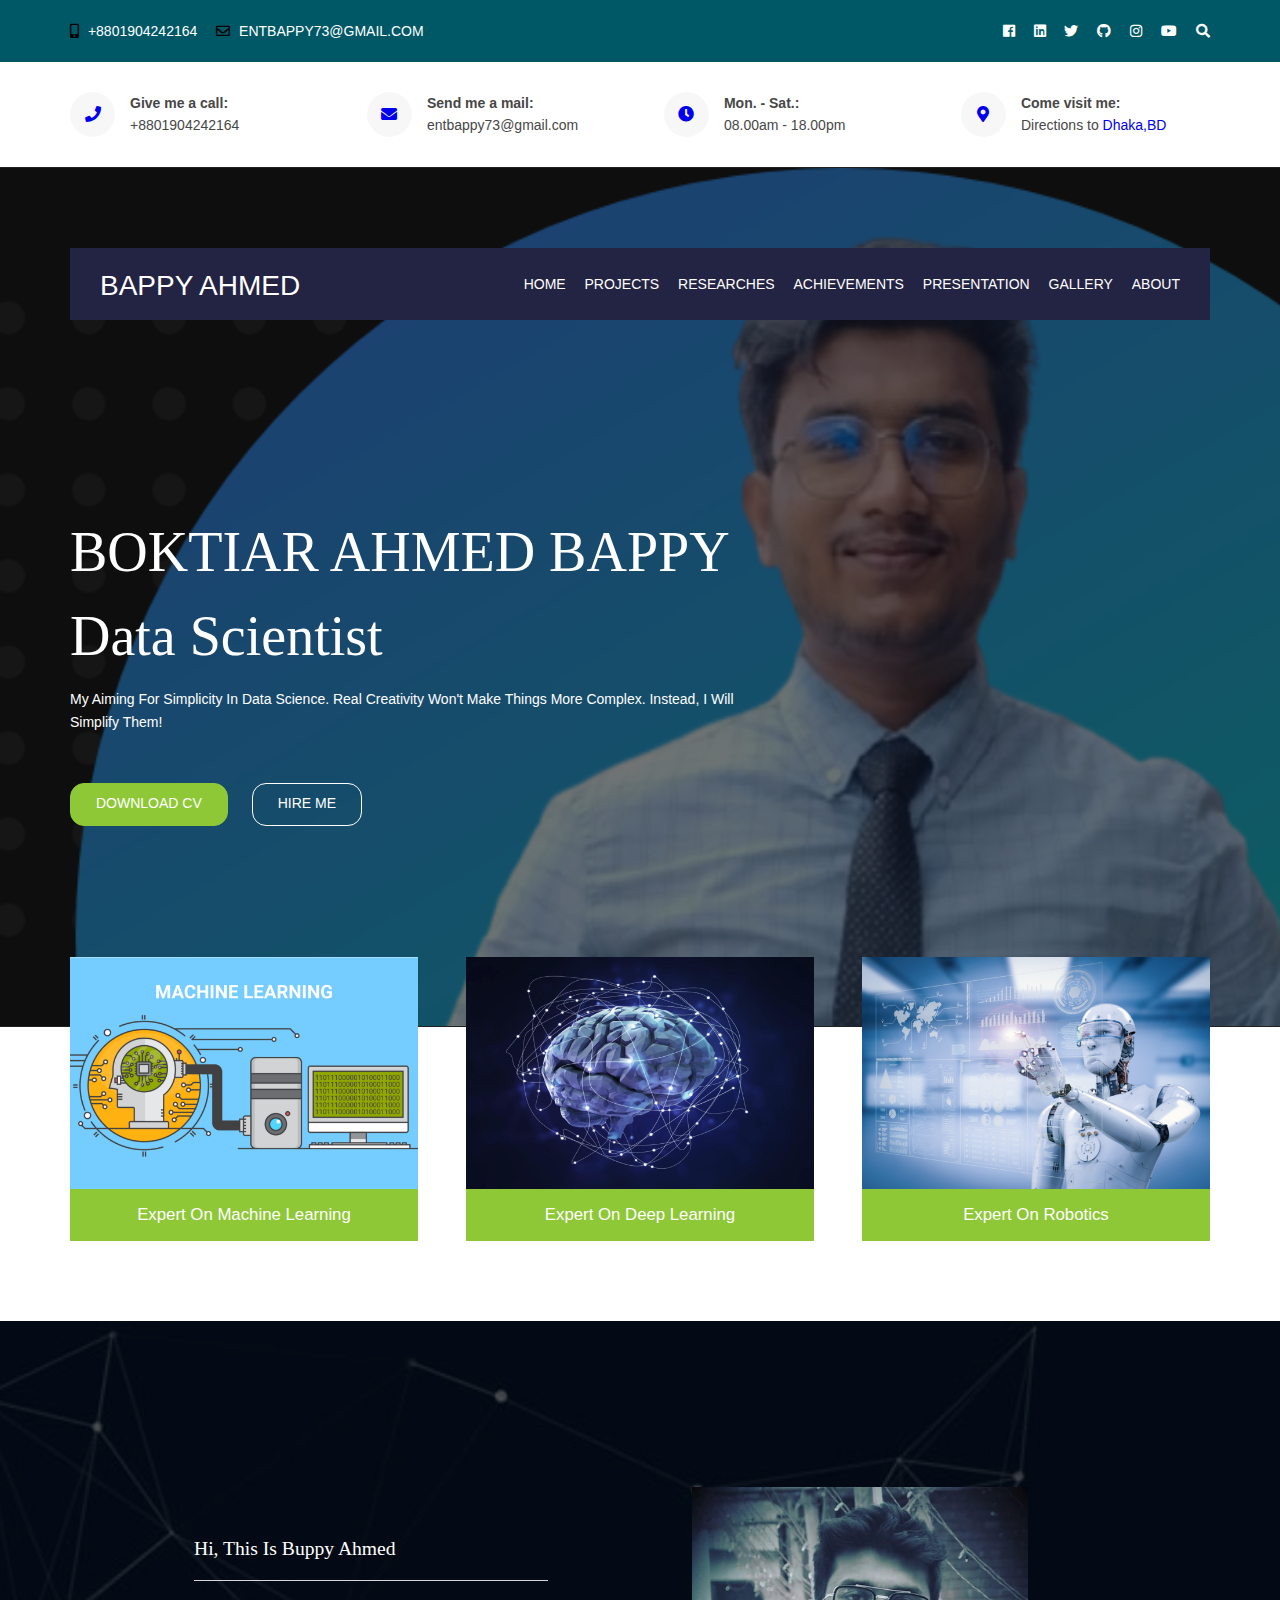
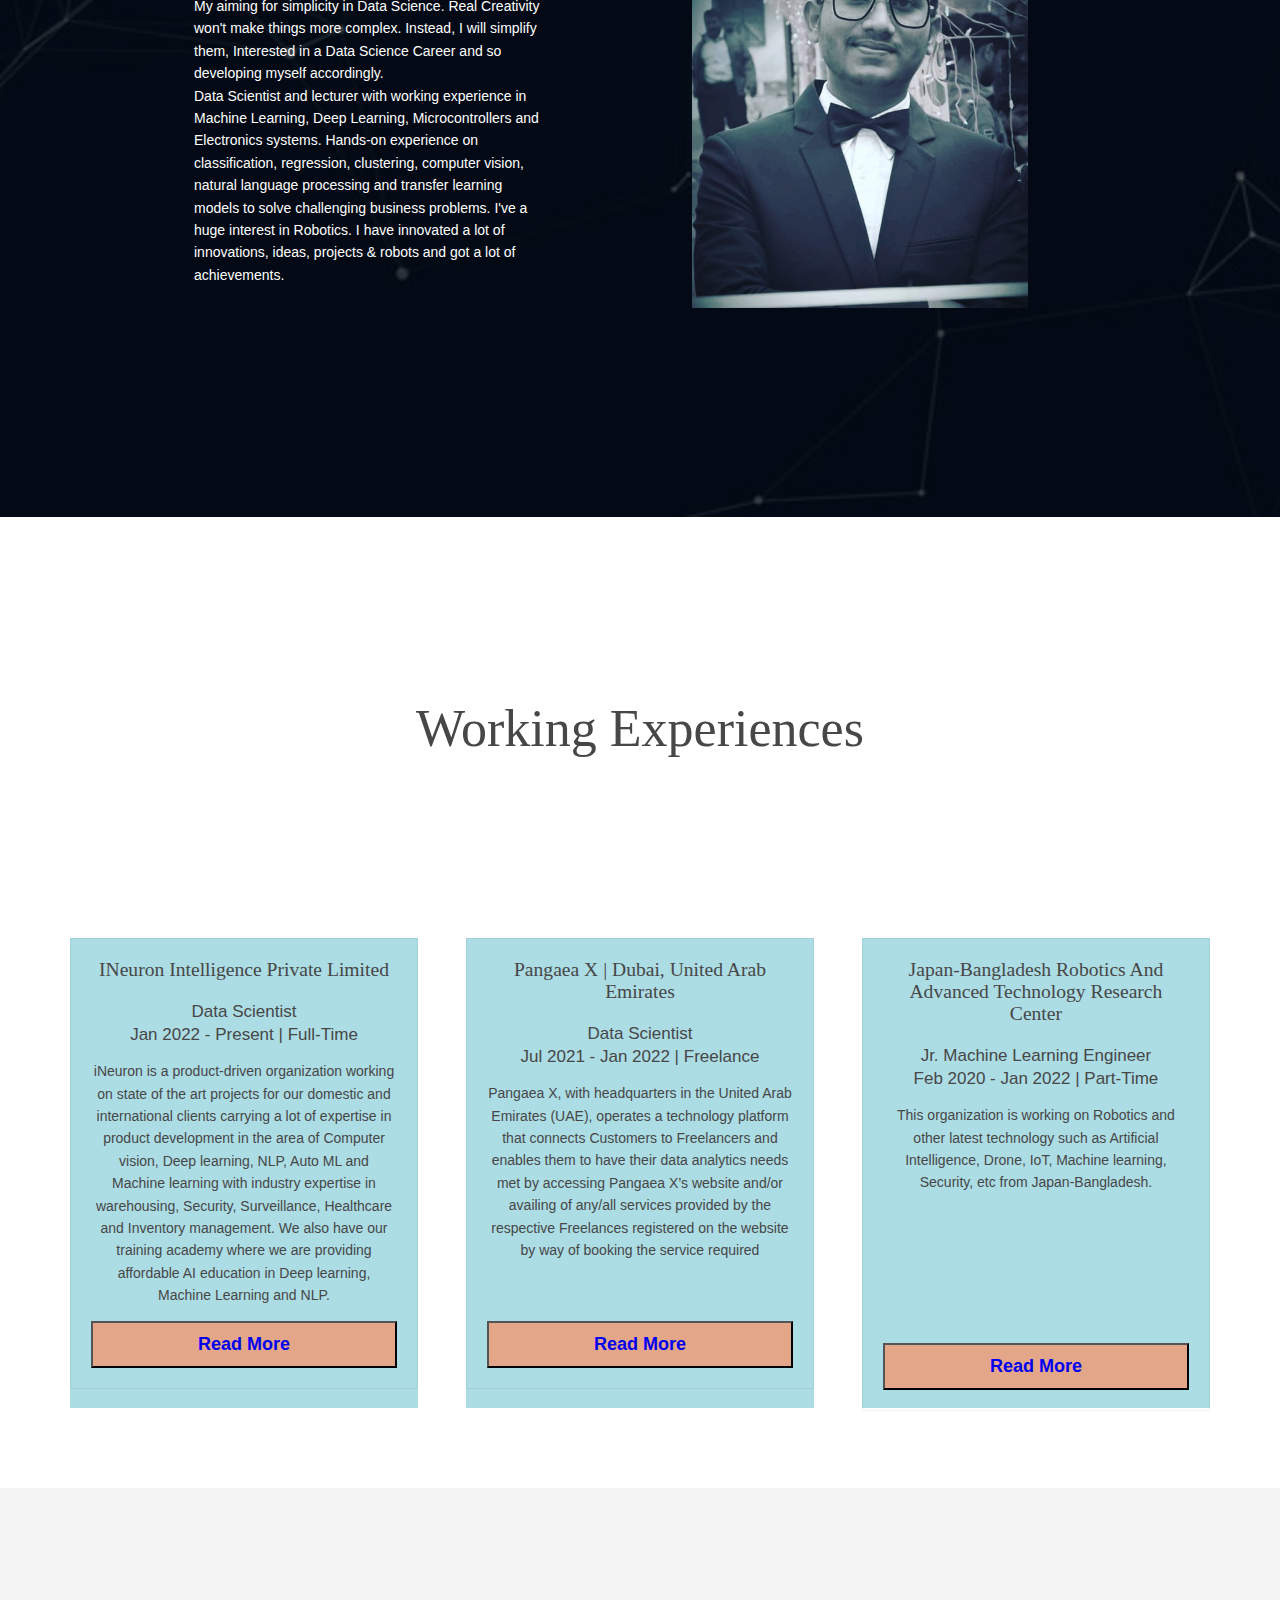
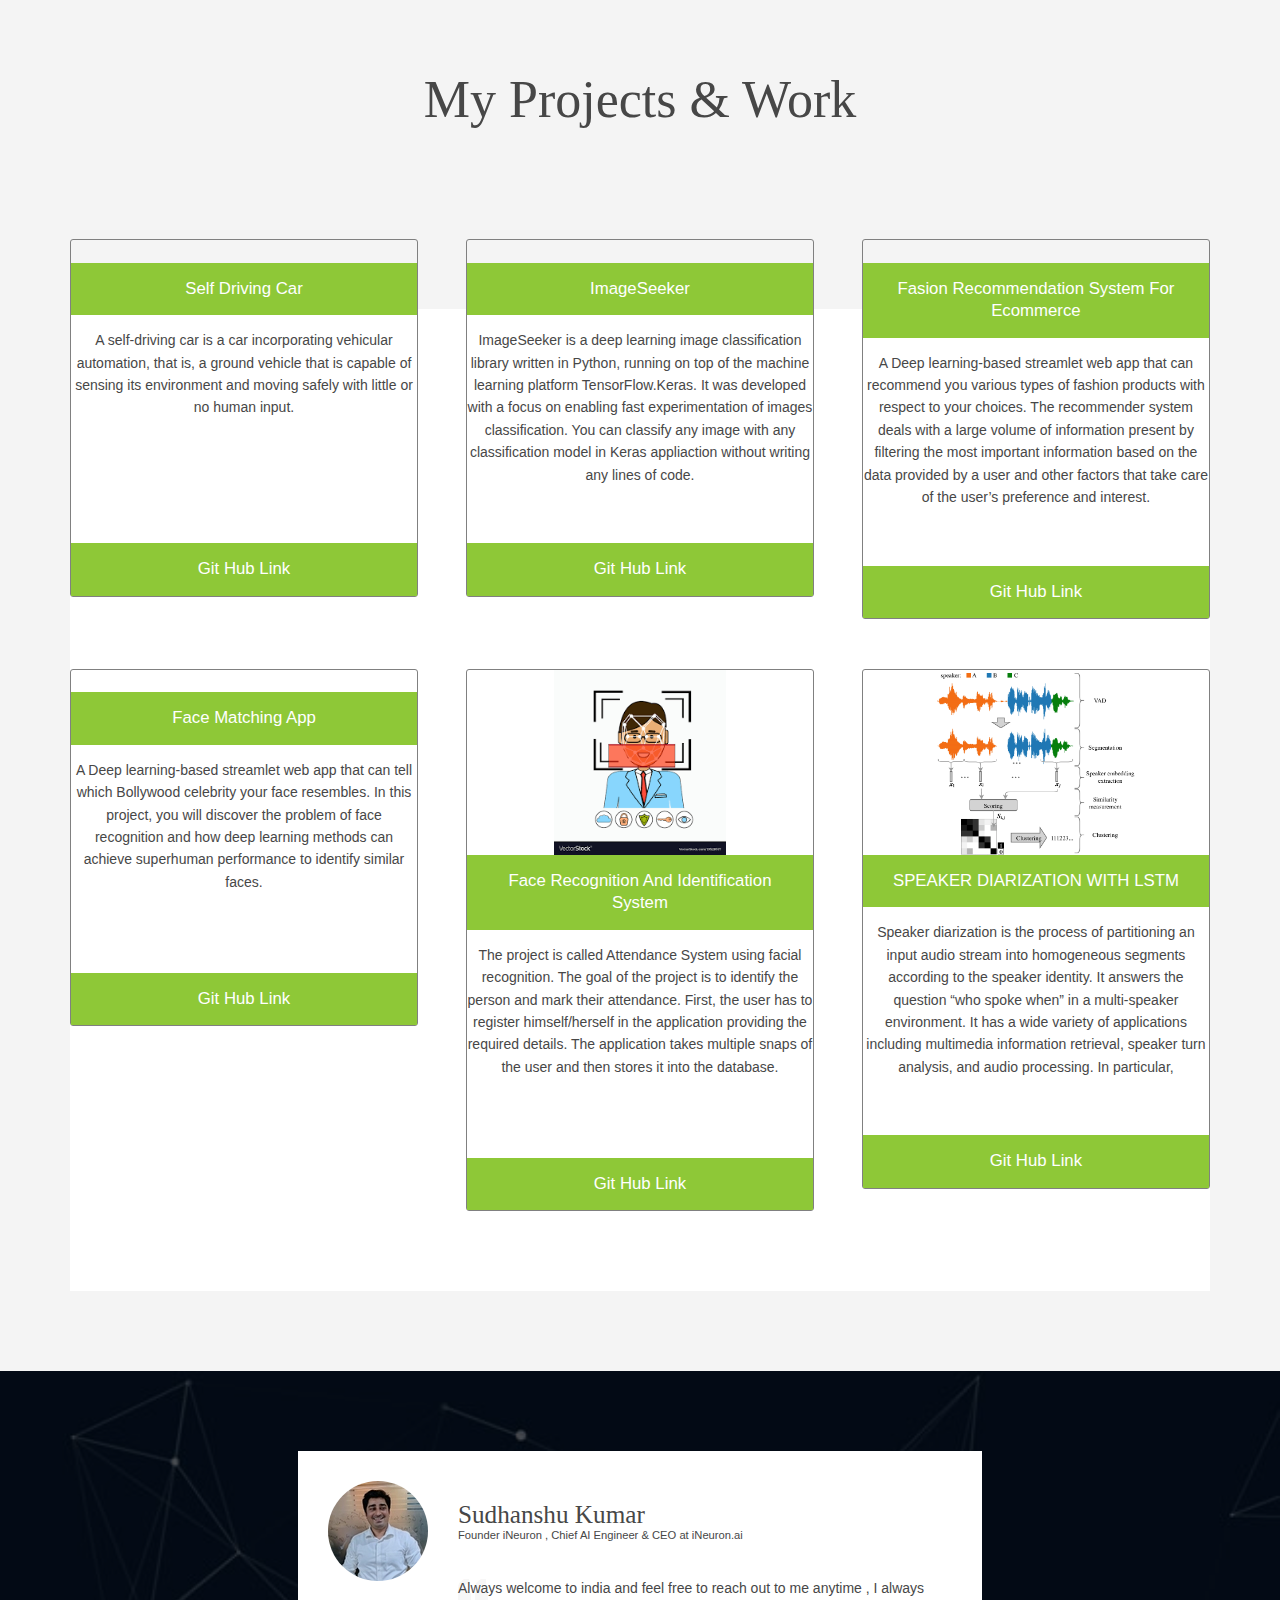
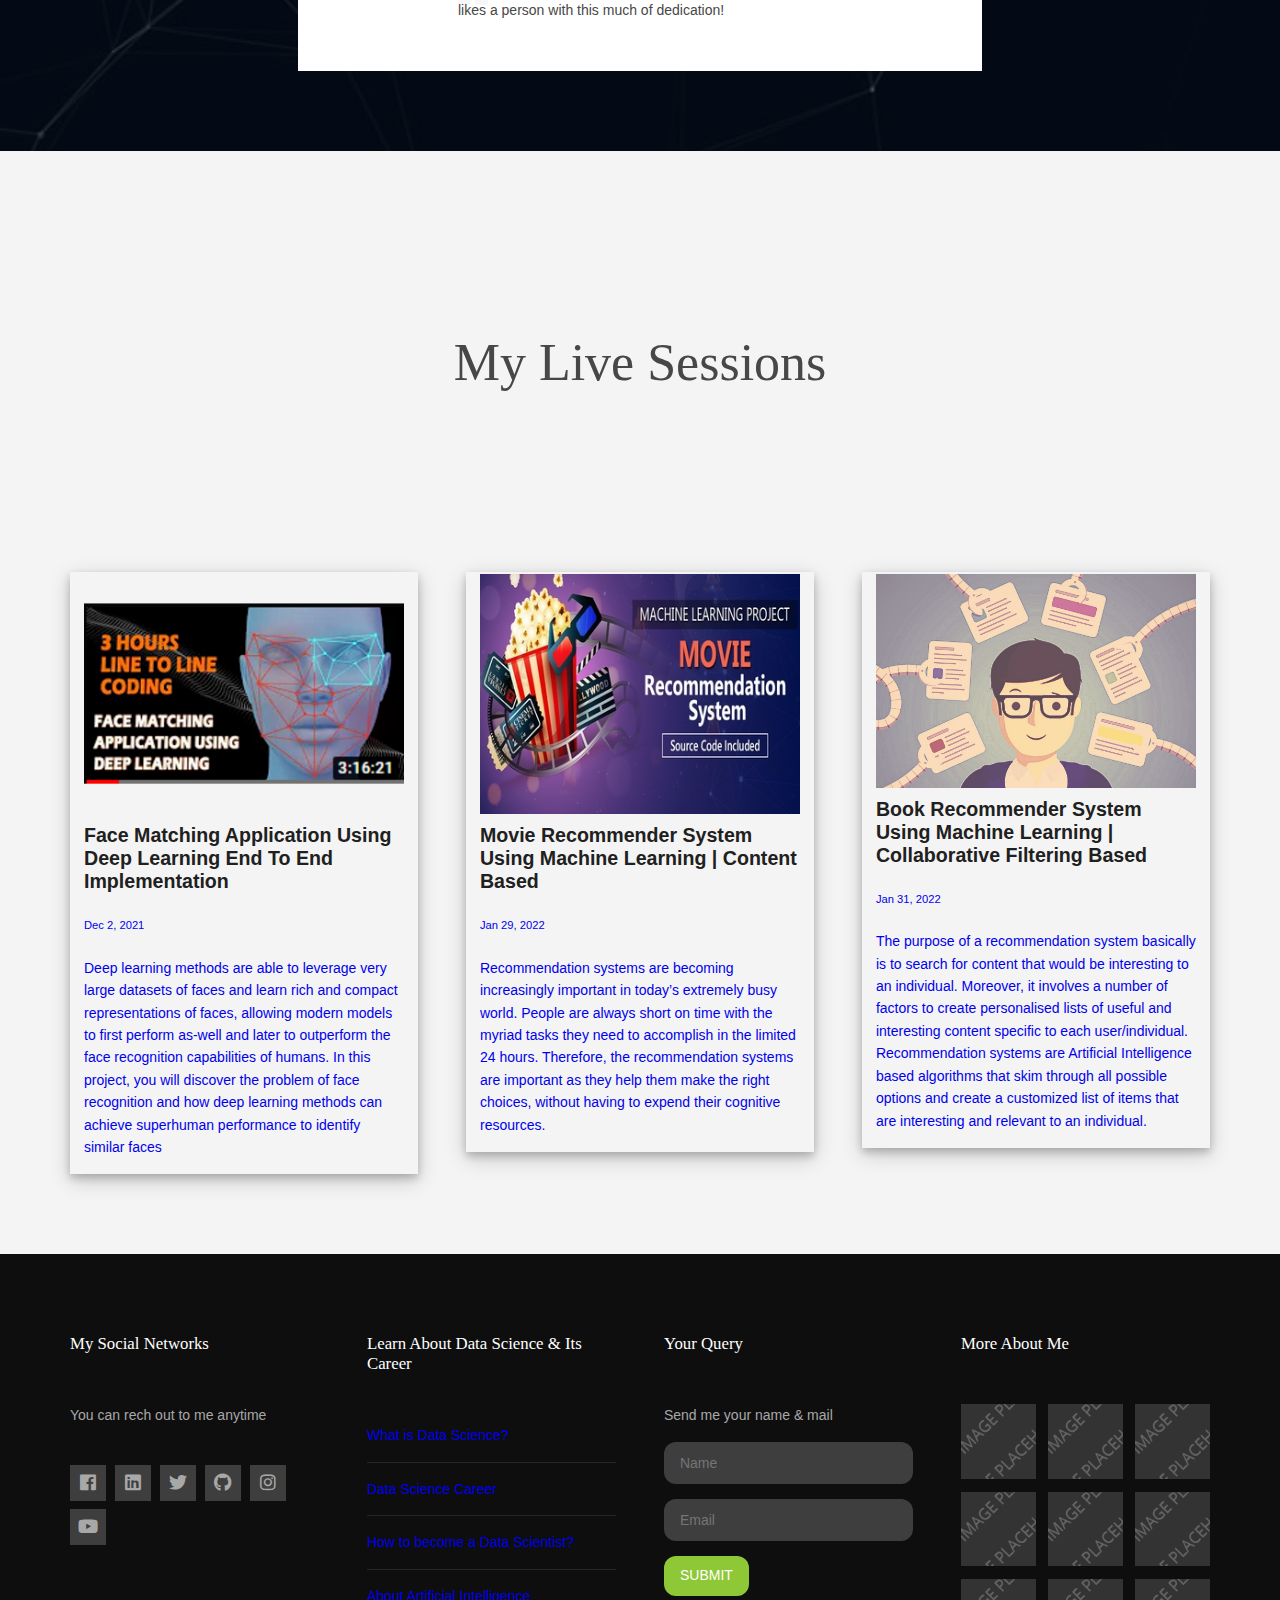
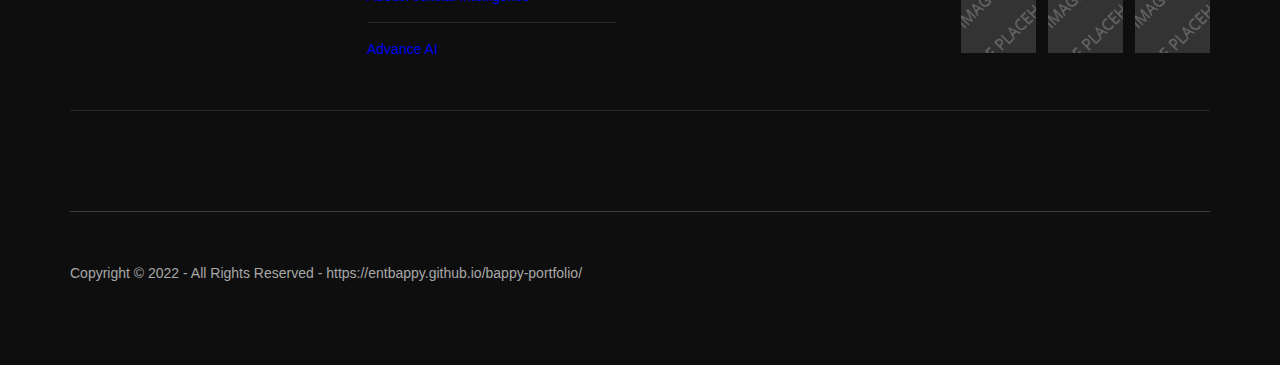
==== commit f49ec105: "home image and about image is changed" ====
--- a/index.html
+++ b/index.html
@@ -75,11 +75,10 @@
     <!-- ################################################################################################ -->
   </section>
 </div>
-<!-- ################################################################################################ -->
-<!-- ################################################################################################ -->
-<!-- ################################################################################################ -->
+
 <!-- Top Background Image Wrapper -->
-<div class="bgded overlay padtop" style="background-image:url('images/demo/backgrounds/1.png');"> 
+<!-- style="background-image:url('images/demo/backgrounds/1.png');" -->
+<div class="bgded overlay padtop" style="background-image:url('images/demo/backgrounds/upbg.png');margin: 1px -330px; "> 
   <!-- ################################################################################################ -->
   <!-- ################################################################################################ -->
   <!-- ################################################################################################ -->
@@ -89,6 +88,9 @@
       <h1><a href="index.html">BAPPY AHMED</a></h1>
       <!-- ################################################################################################ -->
     </div>
+    <!-- <div>
+      <img src="/images//demo/backgrounds//upbg.png" alt="">
+    </div> -->
     <nav id="mainav" class="fl_right"> 
       <!-- ################################################################################################ -->
       <ul class="clear">
@@ -168,7 +170,7 @@
       <br> Data Scientist and lecturer with working experience in Machine Learning, Deep Learning, Microcontrollers and Electronics systems. Hands-on experience on classification, regression, clustering, computer vision, natural language processing and transfer learning models to solve challenging business problems. I've a huge interest in Robotics. I have innovated a lot of innovations, ideas, projects & robots and got a lot of achievements.</p>
   </div>
   <div id="about_img_container">
-    <img src="images/demo/about.jpg" alt="">
+    <img src="images/demo/backgrounds/bappy.jpg" alt="">
   </div>
   <!-- <section class="hoc container clear"> 
     
--- a/layout/styles/layout.css
+++ b/layout/styles/layout.css
@@ -339,7 +339,7 @@
 
 
 /* Rows */
-.row0, .row0 a{color:#FFFFFF; background-color:#8EC837;}
+.row0, .row0 a{color:#FFFFFF; background-color:#005866;}
 .row1{color:#474747; background-color:#FFFFFF;}
 .row2{color:#474747; background-color:#F4F4F4;}
 .row3{color:#474747; background-color:#FFFFFF;}
@@ -361,7 +361,7 @@
 
 
 /* Header */
-#header{color:#FFFFFF; background-color:#8EC837;}
+#header{color:#FFFFFF; background-color:#232343;}
 #header #logo a{color:inherit;}
 
 
